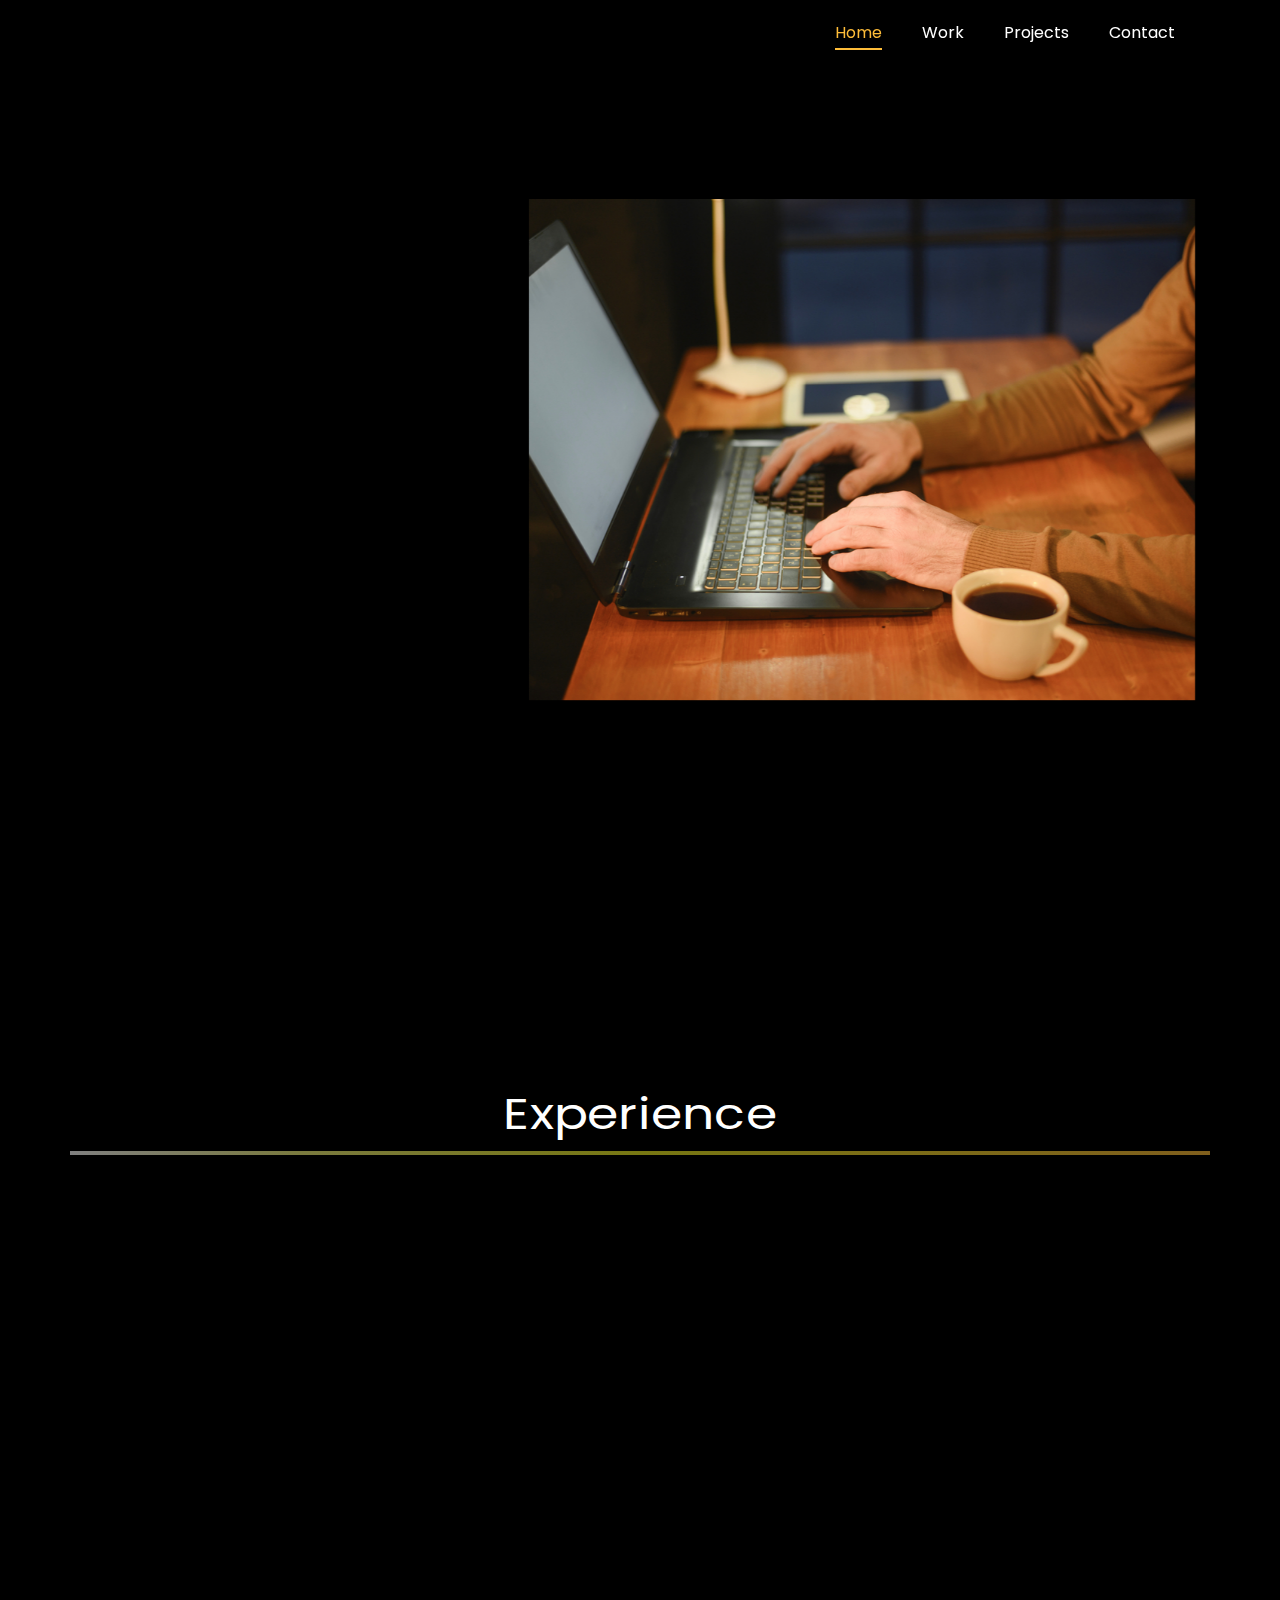
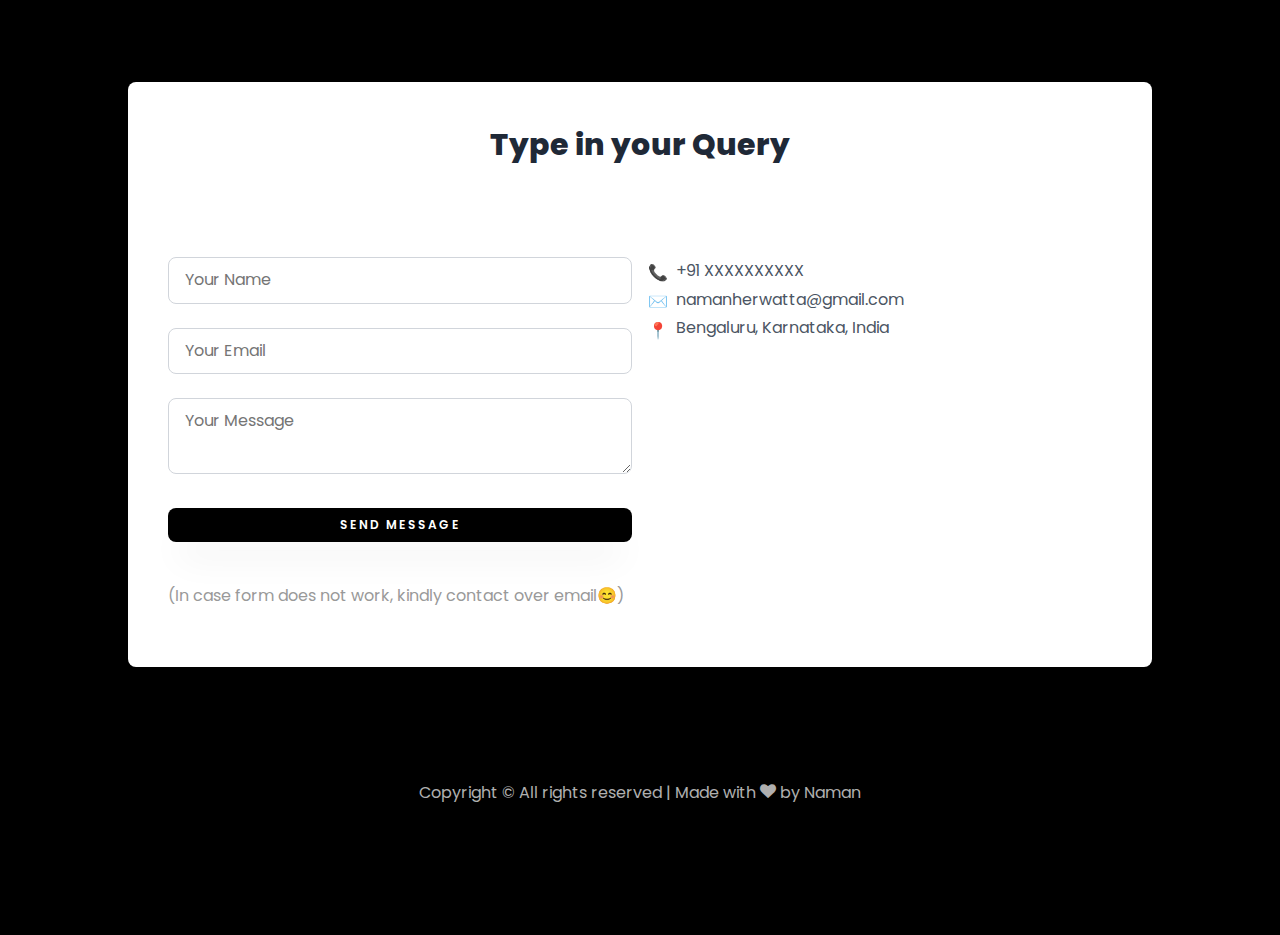
==== index.html @ b0bd1cf4 "Portfolio newer" ====
<!DOCTYPE html>
<html lang="en">
  <head>
    <title>Naman Herwatta Portfolio</title>
    <meta charset="utf-8">
    <meta name="viewport" content="width=device-width, initial-scale=1, shrink-to-fit=no">
    
    <link href="https://fonts.googleapis.com/css?family=Poppins:100,200,300,400,500,600,700,800,900" rel="stylesheet">

    <link rel="stylesheet" href="css/open-iconic-bootstrap.min.css">
    <link rel="stylesheet" href="css/animate.css">
    
    <link rel="stylesheet" href="css/owl.carousel.min.css">
    <link rel="stylesheet" href="css/owl.theme.default.min.css">
    <link rel="stylesheet" href="css/magnific-popup.css">

    <link rel="stylesheet" href="css/aos.css">

    <link rel="stylesheet" href="css/ionicons.min.css">
    
    <link rel="stylesheet" href="css/flaticon.css">
    <link rel="stylesheet" href="css/icomoon.css">
    <link rel="stylesheet" href="css/style.css">



<style>

.about-mf .box-shadow-full {
  padding-top: 4rem;
  padding-bottom: 4rem;
}

.about-mf .about-img {
  margin-bottom: 2rem;
}

.about-mf .about-img img {
  margin-left: 10px;
}


.skill-mf .progress {
  margin: .5rem 0 1.2rem 0;
  border-radius: 0;
  height: .7rem;
}

.skill-mf .progress .progress-bar {
  height: .7rem;
  background-color: #ffbd39;
}


#typing-animation {
  position: relative;
  font-size: 30px;
  font-weight: bold;
  color: rgb(255, 255, 255);
  overflow: hidden;
  white-space: nowrap;
  animation: typing 3s steps(20, end) infinite;
}

#typing-animation:before {
  content: "";
  top: 0;
  left: 0;
  width: 0;
  height: 100%;
  background-color: #ccc;
  animation: typing-cursor 0.5s ease-in-out infinite;
}

@keyframes typing {
  from {
    width: 0;
  }
  to {
    width: 100%;
  }
}

@keyframes typing-cursor {
  from {
    width: 5px;
  }
  to {
    width: 0;
  }
}


.zoom-effect {
  overflow: hidden;
  transition: transform 0.3s ease-out;
}

.zoom-effect:hover {
  transform: scale(1.1);
}


</style>


  </head>
  <body data-spy="scroll" data-target=".site-navbar-target" data-offset="300">
	  
	  
    <nav class="navbar navbar-expand-lg navbar-dark ftco_navbar ftco-navbar-light site-navbar-target" id="ftco-navbar">
	    <div class="container">
	      <button class="navbar-toggler js-fh5co-nav-toggle fh5co-nav-toggle" type="button" data-toggle="collapse" data-target="#ftco-nav" aria-controls="ftco-nav" aria-expanded="false" aria-label="Toggle navigation">
	        <span class="oi oi-menu"></span> Menu
	      </button>

	      <div class="collapse navbar-collapse" id="ftco-nav">
	        <ul class="navbar-nav nav ml-auto">
	          <li class="nav-item"><a href="#home-section" class="nav-link"><span>Home</span></a></li>
	          <li class="nav-item"><a href="#work-section" class="nav-link"><span>Work</span></a></li>
	          <li class="nav-item"><a href="#project-section" class="nav-link"><span>Projects</span></a></li>
	          <li class="nav-item"><a href="#contact-section" class="nav-link"><span>Contact</span></a></li>
	        </ul>
	      </div>
	    </div>
	  </nav>
	  <section id="home-section" class="hero">
		  <div class="home-slider  owl-carousel">
	       <div class="slider-item ">
	      	<div class="overlay"></div>
	         <div class="container">
	          <div class="row d-md-flex no-gutters slider-text align-items-end justify-content-end" data-scrollax-parent="true">
	          	<div class="one-third js-fullheight order-md-last img" style="background-image:url(images/bg_1.jpg);">
	          	 <div class="overlay"></div>
	          	</div>
		          <div class="one-forth d-flex  align-items-center ftco-animate" data-scrollax=" properties: { translateY: '70%' }">
		          	<div class="text">
		          		<span class="subheading">Hello!</span>
			            <h1 class="mb-4 mt-3">I am <span>Naman Herwatta</span></h1>			
						<br>
						<br>
			            <h2>A Full Stack Web Developer </h2>
		            </div>
		          </div>
	        	</div>
	        </div>
	      </div>
		</div>
    </section>
	
    <section class="ftco-section ftco-no-pb" id="work-section">
    	<div class="container">
    		<div class="row justify-content-center pb-5">
          <div class="col-md-10 heading-section text-center ftco-animate">
            <h2 class="mb-4">Resume</h2>
            <p>Full Stack Web Developer with 4 years of experience in front-end and back-end technologies. Experienced in creating responsive designs, optimizing the performance and delivering innovative solutions.</p>
          </div>
        </div>

		<div class="row">
			<h1 class="big-4">Experience</h1>
			<div class="underline"></div>
		</div>
		<br>
		
		<div class="row">
				<div class="col-md-6">
					<div class="resume-wrap ftco-animate">
						<span class="date">2023-Present</span>
						<h2>Software Engineer</h2>
						<span class="position">Accenture</span>
							<ul>
								<li>Designed and developed responsive front-end applications using React.js and Next.js, improving user engagement and reducing page load times by 25%.</li>
								<li>Built robust and scalable RESTful APIs with Node.js and Express, enhancing system performance and enabling seamless communication between front-end and back-end services.</li>
								<li>Implemented secure user authentication and authorization protocols using JWT and OAuth 2.0, safeguarding sensitive application data.</li>
                        
							</ul>
						</p>
					</div>

				</div>

				<div class="col-md-6">
					<div class="resume-wrap ftco-animate">
						<span class="date">2020-2022</span>
						<h2>Associate Software Engineer</h2>
						<span class="position">Accenture</span>
							<ul>
								<li>Played an active role in improving code quality by writing unit tests with Jest, which reduced bugs and improved overall code reliability.</li>
								<li>Collaborated with the team to build scalable RESTful APIs using Node.js and Express, enabling efficient communication between the client and server layers.</li>
								<li>Documented key processes and technical workflows, creating resources for faster onboarding of new team members.</li>
							</ul>
						</p>
					</div>

				</div>
			</div>

		<br>
		<br>

		<div class="row">
			<h1 class="big-4">Education</h1>
			<div class="underline"></div>
		</div>
		<br>
		
			<div >
    			<div >
    				<div class="resume-wrap ftco-animate" style="text-align: center;">
    					<span class="date">2016-2020</span>
    					<h2>Bachelor of Engineering</h2>
    					<span class="position">KLE Technological University</span>
    					<p class="mt-4">Grade: First class distinction.</p>
    				</div>
    			</div>
    		</div>
    	</div>
    </section>

   

    <section class="ftco-section" id="project-section">
      <div class="container">
        <div class="row justify-content-center mb-5 pb-5">
          <div class="col-md-7 heading-section text-center ftco-animate">
            <h2 class="mb-4">Projects</h2>
            <p>Below are the Projects build using MERN/PERN stack</p>
          </div>
        </div>
        <div class="row d-flex">
          <div class="col-md-6 d-flex ftco-animate">
          	<div class="blog-entry justify-content-end">
              <a href="https://gamers-spot.vercel.app/" class="block-20 zoom-effect" style="background-image: url('images/proj_1.webp');">
              </a>
              <div class="text mt-3 float-right d-block">

                <h3 class="heading"><a href="https://github.com/namancherwatta/GamersSpot">Gaming Platform Website</a></h3>
                <p>A web-based gaming platform, built using the MERN stack to host a collection of mini browser-based IO games along with Dashboard Feature for Developers</p>
              </div>
            </div>
          </div>
          <div class="col-md-6 d-flex ftco-animate">
          	<div class="blog-entry justify-content-end">
              <a href="https://github.com/rishabhnmishra/Python_Diwali_Sales_Analysis/blob/main/Diwali_Sales_Analysis.ipynb" class="block-20 zoom-effect" style="background-image: url('images/proj_2.jpg');">
              </a>
              <div class="text mt-3 float-right d-block">

                <h3 class="heading"><a href="https://github.com/rishabhnmishra/Python_Diwali_Sales_Analysis/blob/main/Diwali_Sales_Analysis.ipynb">Data Analysis using Python Project for Beginners</a></h3>
                <p>Performed exploratory data analysis on diwali sales data using Python to improve the customer experience.</p>
              </div>
            </div>
          </div>
        </div>
	<br>
	
	  </div>
    </section>

    <section class="ftco-section contact-section ftco-no-pb" id="contact-section">
      <div class="container">
      	<div class="row justify-content-center mb-5 pb-3">
          <div class="col-md-7 heading-section text-center ftco-animate">
            <h2 class="mb-4">Contact Me</h2>
          </div>
        </div>
        <div class="container" style="max-width: 1024px; width: 100%; background-color: #ffffff; padding: 2.5rem; border-radius: 0.5rem; box-shadow: 0 4px 6px rgba(0, 0, 0, 0.1);">
            <div class="text-center mb-4" style="text-align: center; margin-bottom: 1rem;">
                <h2 class="heading" style="font-size: 1.875rem; font-weight: 800; color: #1f2937;">Type in your Query </h2>
            </div>
            <div class="flex" style="display: flex; flex-wrap: wrap; gap: 1rem; justify-content: space-between;">
                <div class="half-width mb-4" style="flex: 1 1 48%; margin-bottom: 1rem;">
                    <h3 class="mb-4" style="margin-bottom: 1rem;">Send a message</h3>
                    <form id="contact-form" class="form">
                        <div class="form-group mb-4" style="margin-bottom: 1rem;">
                            <input type="text" id="username" name="username" placeholder="Your Name" style="width: 100%; padding: 0.5rem 1rem; border: 1px solid #d1d5db; border-radius: 0.5rem; outline: none;">
                        </div>
                        <div class="form-group mb-4" style="margin-bottom: 1rem;">
                            <input type="email" id="email" name="email" placeholder="Your Email" style="width: 100%; padding: 0.5rem 1rem; border: 1px solid #d1d5db; border-radius: 0.5rem; outline: none;">
                        </div>
                        <div class="form-group mb-4" style="margin-bottom: 1rem;">
                            <textarea id="message" name="message" placeholder="Your Message" style="width: 100%; padding: 0.5rem 1rem; border: 1px solid #d1d5db; border-radius: 0.5rem; outline: none;"></textarea>
                        </div>
                        <div>
                            <button type="submit" class="btn" style="display: inline-block; width: 100%; padding: 0.5rem 1rem; background-color: #000000; color: #ffffff; border: none; border-radius: 0.5rem; cursor: pointer; transition: background-color 0.3s;">Send Message</button>
                        </div>
                    </form>
                </div>
                <div class="half-width contact-info" style="flex: 1 1 48%; margin-bottom: 1rem;">
                    <h3 class="mb-4" style="margin-bottom: 1rem;">Contact Information</h3>
                    <ul style="list-style-type: none; padding: 0; margin: 0;">
                        <li style="display: flex; align-items: center; gap: 0.5rem; font-size: 1rem; color: #4b5563;">
                            <span class="icon-red" style="color: #ef4444;">📞</span> <span>+91 XXXXXXXXXX</span>
                        </li>
                        <li style="display: flex; align-items: center; gap: 0.5rem; font-size: 1rem; color: #4b5563;">
                            <span class="icon-pink" style="color: #ec4899;">✉️</span> <span>namanherwatta@gmail.com</span>
                        </li>
                        <li style="display: flex; align-items: center; gap: 0.5rem; font-size: 1rem; color: #4b5563;">
                            <span class="icon-green" style="color: #10b981;">📍</span> <span>Bengaluru, Karnataka, India</span>
                        </li>
                    </ul>
                </div>
                <p>(In case form does not work, kindly contact over email😊)</span>
                </p>
            </div>
        </div>
   </div>
 </section>


 
	
    <footer class="ftco-footer ftco-section">
		<div class="container">
		  <div class="row">
			<div class="col-md-12 text-center">
  
			  <p>
	Copyright &copy All rights reserved | Made with <i class="icon-heart color-danger" aria-hidden="true"></i> by <a href="https://colorlib.com" target="_blank">Naman </a>
			</div>
		  </div>
		</div>
	  </footer>


  <!-- loader -->
  <div id="ftco-loader" class="show fullscreen"><svg class="circular" width="48px" height="48px"><circle class="path-bg" cx="24" cy="24" r="22" fill="none" stroke-width="4" stroke="#eeeeee"/><circle class="path" cx="24" cy="24" r="22" fill="none" stroke-width="4" stroke-miterlimit="10" stroke="#F96D00"/></svg></div>


  <script src="js/jquery.min.js"></script>
  <script src="js/jquery-migrate-3.0.1.min.js"></script>
  <script src="js/popper.min.js"></script>
  <script src="js/bootstrap.min.js"></script>
  <script src="js/jquery.easing.1.3.js"></script>
  <script src="js/jquery.waypoints.min.js"></script>
  <script src="js/jquery.stellar.min.js"></script>
  <script src="js/owl.carousel.min.js"></script>
  <script src="js/jquery.magnific-popup.min.js"></script>
  <script src="js/aos.js"></script>
  <script src="js/jquery.animateNumber.min.js"></script>
  <script src="js/scrollax.min.js"></script>
  
  <script src="js/main.js"></script>
    
  </body>
</html>
---- css/flaticon.css ----
/*
  	Flaticon icon font: Flaticon
  	Creation date: 04/01/2019 13:45
  	*/


@font-face {
  font-family: "Flaticon";
  src: url("../fonts/flaticon/font/Flaticon.eot");
  src: url("../fonts/flaticon/font/Flaticon.eot?#iefix") format("embedded-opentype"),
       url("../fonts/flaticon/font/Flaticon.woff") format("woff"),
       url("../fonts/flaticon/font/Flaticon.ttf") format("truetype"),
       url("../fonts/flaticon/font/Flaticon.svg#Flaticon") format("svg");
  font-weight: normal;
  font-style: normal;
}

@media screen and (-webkit-min-device-pixel-ratio:0) {
  @font-face {
    font-family: "Flaticon";
    src: url("../fonts/flaticon/font/Flaticon.svg#Flaticon") format("svg");
  }
}

[class^="flaticon-"]:before, [class*=" flaticon-"]:before,
[class^="flaticon-"]:after, [class*=" flaticon-"]:after {   
  font-family: Flaticon;
  font-style: normal;
  font-weight: normal;
  font-variant: normal;
  text-transform: none;
  line-height: 1;

  /* Better Font Rendering =========== */
  -webkit-font-smoothing: antialiased;
  -moz-osx-font-smoothing: grayscale;
}

.flaticon-ideas:before { content: "\f100"; }
.flaticon-flasks:before { content: "\f101"; }
.flaticon-analysis:before { content: "\f102"; }
.flaticon-ux-design:before { content: "\f103"; }
.flaticon-web-design:before { content: "\f104"; }
.flaticon-idea:before { content: "\f105"; }
.flaticon-innovation:before { content: "\f106"; }
---- css/icomoon.css ----
@font-face {
  font-family: 'icomoon';
  src:  url('../fonts/icomoon/icomoon.eot?6tt51o');
  src:  url('../fonts/icomoon/icomoon.eot?6tt51o#iefix') format('embedded-opentype'),
    url('../fonts/icomoon/icomoon.ttf?6tt51o') format('truetype'),
    url('../fonts/icomoon/icomoon.woff?6tt51o') format('woff'),
    url('../fonts/icomoon/icomoon.svg?6tt51o#icomoon') format('svg');
  font-weight: normal;
  font-style: normal;
}

[class^="icon-"], [class*=" icon-"] {
  /* use !important to prevent issues with browser extensions that change fonts */
  font-family: 'icomoon' !important;
  speak: none;
  font-style: normal;
  font-weight: normal;
  font-variant: normal;
  text-transform: none;
  line-height: 1;

  /* Better Font Rendering =========== */
  -webkit-font-smoothing: antialiased;
  -moz-osx-font-smoothing: grayscale;
}

.icon-asterisk:before {
  content: "\f069";
}
.icon-plus:before {
  content: "\f067";
}
.icon-question:before {
  content: "\f128";
}
.icon-minus:before {
  content: "\f068";
}
.icon-glass:before {
  content: "\f000";
}
.icon-music:before {
  content: "\f001";
}
.icon-search:before {
  content: "\f002";
}
.icon-envelope-o:before {
  content: "\f003";
}
.icon-heart:before {
  content: "\f004";
}
.icon-star:before {
  content: "\f005";
}
.icon-star-o:before {
  content: "\f006";
}
.icon-user:before {
  content: "\f007";
}
.icon-film:before {
  content: "\f008";
}
.icon-th-large:before {
  content: "\f009";
}
.icon-th:before {
  content: "\f00a";
}
.icon-th-list:before {
  content: "\f00b";
}
.icon-check:before {
  content: "\f00c";
}
.icon-close:before {
  content: "\f00d";
}
.icon-remove:before {
  content: "\f00d";
}
.icon-times:before {
  content: "\f00d";
}
.icon-search-plus:before {
  content: "\f00e";
}
.icon-search-minus:before {
  content: "\f010";
}
.icon-power-off:before {
  content: "\f011";
}
.icon-signal:before {
  content: "\f012";
}
.icon-cog:before {
  content: "\f013";
}
.icon-gear:before {
  content: "\f013";
}
.icon-trash-o:before {
  content: "\f014";
}
.icon-home:before {
  content: "\f015";
}
.icon-file-o:before {
  content: "\f016";
}
.icon-clock-o:before {
  content: "\f017";
}
.icon-road:before {
  content: "\f018";
}
.icon-download:before {
  content: "\f019";
}
.icon-arrow-circle-o-down:before {
  content: "\f01a";
}
.icon-arrow-circle-o-up:before {
  content: "\f01b";
}
.icon-inbox:before {
  content: "\f01c";
}
.icon-play-circle-o:before {
  content: "\f01d";
}
.icon-repeat:before {
  content: "\f01e";
}
.icon-rotate-right:before {
  content: "\f01e";
}
.icon-refresh:before {
  content: "\f021";
}
.icon-list-alt:before {
  content: "\f022";
}
.icon-lock:before {
  content: "\f023";
}
.icon-flag:before {
  content: "\f024";
}
.icon-headphones:before {
  content: "\f025";
}
.icon-volume-off:before {
  content: "\f026";
}
.icon-volume-down:before {
  content: "\f027";
}
.icon-volume-up:before {
  content: "\f028";
}
.icon-qrcode:before {
  content: "\f029";
}
.icon-barcode:before {
  content: "\f02a";
}
.icon-tag:before {
  content: "\f02b";
}
.icon-tags:before {
  content: "\f02c";
}
.icon-book:before {
  content: "\f02d";
}
.icon-bookmark:before {
  content: "\f02e";
}
.icon-print:before {
  content: "\f02f";
}
.icon-camera:before {
  content: "\f030";
}
.icon-font:before {
  content: "\f031";
}
.icon-bold:before {
  content: "\f032";
}
.icon-italic:before {
  content: "\f033";
}
.icon-text-height:before {
  content: "\f034";
}
.icon-text-width:before {
  content: "\f035";
}
.icon-align-left:before {
  content: "\f036";
}
.icon-align-center:before {
  content: "\f037";
}
.icon-align-right:before {
  content: "\f038";
}
.icon-align-justify:before {
  content: "\f039";
}
.icon-list:before {
  content: "\f03a";
}
.icon-dedent:before {
  content: "\f03b";
}
.icon-outdent:before {
  content: "\f03b";
}
.icon-indent:before {
  content: "\f03c";
}
.icon-video-camera:before {
  content: "\f03d";
}
.icon-image:before {
  content: "\f03e";
}
.icon-photo:before {
  content: "\f03e";
}
.icon-picture-o:before {
  content: "\f03e";
}
.icon-pencil:before {
  content: "\f040";
}
.icon-map-marker:before {
  content: "\f041";
}
.icon-adjust:before {
  content: "\f042";
}
.icon-tint:before {
  content: "\f043";
}
.icon-edit:before {
  content: "\f044";
}
.icon-pencil-square-o:before {
  content: "\f044";
}
.icon-share-square-o:before {
  content: "\f045";
}
.icon-check-square-o:before {
  content: "\f046";
}
.icon-arrows:before {
  content: "\f047";
}
.icon-step-backward:before {
  content: "\f048";
}
.icon-fast-backward:before {
  content: "\f049";
}
.icon-backward:before {
  content: "\f04a";
}
.icon-play:before {
  content: "\f04b";
}
.icon-pause:before {
  content: "\f04c";
}
.icon-stop:before {
  content: "\f04d";
}
.icon-forward:before {
  content: "\f04e";
}
.icon-fast-forward:before {
  content: "\f050";
}
.icon-step-forward:before {
  content: "\f051";
}
.icon-eject:before {
  content: "\f052";
}
.icon-chevron-left:before {
  content: "\f053";
}
.icon-chevron-right:before {
  content: "\f054";
}
.icon-plus-circle:before {
  content: "\f055";
}
.icon-minus-circle:before {
  content: "\f056";
}
.icon-times-circle:before {
  content: "\f057";
}
.icon-check-circle:before {
  content: "\f058";
}
.icon-question-circle:before {
  content: "\f059";
}
.icon-info-circle:before {
  content: "\f05a";
}
.icon-crosshairs:before {
  content: "\f05b";
}
.icon-times-circle-o:before {
  content: "\f05c";
}
.icon-check-circle-o:before {
  content: "\f05d";
}
.icon-ban:before {
  content: "\f05e";
}
.icon-arrow-left:before {
  content: "\f060";
}
.icon-arrow-right:before {
  content: "\f061";
}
.icon-arrow-up:before {
  content: "\f062";
}
.icon-arrow-down:before {
  content: "\f063";
}
.icon-mail-forward:before {
  content: "\f064";
}
.icon-share:before {
  content: "\f064";
}
.icon-expand:before {
  content: "\f065";
}
.icon-compress:before {
  content: "\f066";
}
.icon-exclamation-circle:before {
  content: "\f06a";
}
.icon-gift:before {
  content: "\f06b";
}
.icon-leaf:before {
  content: "\f06c";
}
.icon-fire:before {
  content: "\f06d";
}
.icon-eye:before {
  content: "\f06e";
}
.icon-eye-slash:before {
  content: "\f070";
}
.icon-exclamation-triangle:before {
  content: "\f071";
}
.icon-warning:before {
  content: "\f071";
}
.icon-plane:before {
  content: "\f072";
}
.icon-calendar:before {
  content: "\f073";
}
.icon-random:before {
  content: "\f074";
}
.icon-comment:before {
  content: "\f075";
}
.icon-magnet:before {
  content: "\f076";
}
.icon-chevron-up:before {
  content: "\f077";
}
.icon-chevron-down:before {
  content: "\f078";
}
.icon-retweet:before {
  content: "\f079";
}
.icon-shopping-cart:before {
  content: "\f07a";
}
.icon-folder:before {
  content: "\f07b";
}
.icon-folder-open:before {
  content: "\f07c";
}
.icon-arrows-v:before {
  content: "\f07d";
}
.icon-arrows-h:before {
  content: "\f07e";
}
.icon-bar-chart:before {
  content: "\f080";
}
.icon-bar-chart-o:before {
  content: "\f080";
}
.icon-twitter-square:before {
  content: "\f081";
}
.icon-facebook-square:before {
  content: "\f082";
}
.icon-camera-retro:before {
  content: "\f083";
}
.icon-key:before {
  content: "\f084";
}
.icon-cogs:before {
  content: "\f085";
}
.icon-gears:before {
  content: "\f085";
}
.icon-comments:before {
  content: "\f086";
}
.icon-thumbs-o-up:before {
  content: "\f087";
}
.icon-thumbs-o-down:before {
  content: "\f088";
}
.icon-star-half:before {
  content: "\f089";
}
.icon-heart-o:before {
  content: "\f08a";
}
.icon-sign-out:before {
  content: "\f08b";
}
.icon-linkedin-square:before {
  content: "\f08c";
}
.icon-thumb-tack:before {
  content: "\f08d";
}
.icon-external-link:before {
  content: "\f08e";
}
.icon-sign-in:before {
  content: "\f090";
}
.icon-trophy:before {
  content: "\f091";
}
.icon-github-square:before {
  content: "\f092";
}
.icon-upload:before {
  content: "\f093";
}
.icon-lemon-o:before {
  content: "\f094";
}
.icon-phone:before {
  content: "\f095";
}
.icon-square-o:before {
  content: "\f096";
}
.icon-bookmark-o:before {
  content: "\f097";
}
.icon-phone-square:before {
  content: "\f098";
}
.icon-twitter:before {
  content: "\f099";
}
.icon-facebook:before {
  content: "\f09a";
}
.icon-facebook-f:before {
  content: "\f09a";
}
.icon-github:before {
  content: "\f09b";
}
.icon-unlock:before {
  content: "\f09c";
}
.icon-credit-card:before {
  content: "\f09d";
}
.icon-feed:before {
  content: "\f09e";
}
.icon-rss:before {
  content: "\f09e";
}
.icon-hdd-o:before {
  content: "\f0a0";
}
.icon-bullhorn:before {
  content: "\f0a1";
}
.icon-bell-o:before {
  content: "\f0a2";
}
.icon-certificate:before {
  content: "\f0a3";
}
.icon-hand-o-right:before {
  content: "\f0a4";
}
.icon-hand-o-left:before {
  content: "\f0a5";
}
.icon-hand-o-up:before {
  content: "\f0a6";
}
.icon-hand-o-down:before {
  content: "\f0a7";
}
.icon-arrow-circle-left:before {
  content: "\f0a8";
}
.icon-arrow-circle-right:before {
  content: "\f0a9";
}
.icon-arrow-circle-up:before {
  content: "\f0aa";
}
.icon-arrow-circle-down:before {
  content: "\f0ab";
}
.icon-globe:before {
  content: "\f0ac";
}
.icon-wrench:before {
  content: "\f0ad";
}
.icon-tasks:before {
  content: "\f0ae";
}
.icon-filter:before {
  content: "\f0b0";
}
.icon-briefcase:before {
  content: "\f0b1";
}
.icon-arrows-alt:before {
  content: "\f0b2";
}
.icon-group:before {
  content: "\f0c0";
}
.icon-users:before {
  content: "\f0c0";
}
.icon-chain:before {
  content: "\f0c1";
}
.icon-link:before {
  content: "\f0c1";
}
.icon-cloud:before {
  content: "\f0c2";
}
.icon-flask:before {
  content: "\f0c3";
}
.icon-cut:before {
  content: "\f0c4";
}
.icon-scissors:before {
  content: "\f0c4";
}
.icon-copy:before {
  content: "\f0c5";
}
.icon-files-o:before {
  content: "\f0c5";
}
.icon-paperclip:before {
  content: "\f0c6";
}
.icon-floppy-o:before {
  content: "\f0c7";
}
.icon-save:before {
  content: "\f0c7";
}
.icon-square:before {
  content: "\f0c8";
}
.icon-bars:before {
  content: "\f0c9";
}
.icon-navicon:before {
  content: "\f0c9";
}
.icon-reorder:before {
  content: "\f0c9";
}
.icon-list-ul:before {
  content: "\f0ca";
}
.icon-list-ol:before {
  content: "\f0cb";
}
.icon-strikethrough:before {
  content: "\f0cc";
}
.icon-underline:before {
  content: "\f0cd";
}
.icon-table:before {
  content: "\f0ce";
}
.icon-magic:before {
  content: "\f0d0";
}
.icon-truck:before {
  content: "\f0d1";
}
.icon-pinterest:before {
  content: "\f0d2";
}
.icon-pinterest-square:before {
  content: "\f0d3";
}
.icon-google-plus-square:before {
  content: "\f0d4";
}
.icon-google-plus:before {
  content: "\f0d5";
}
.icon-money:before {
  content: "\f0d6";
}
.icon-caret-down:before {
  content: "\f0d7";
}
.icon-caret-up:before {
  content: "\f0d8";
}
.icon-caret-left:before {
  content: "\f0d9";
}
.icon-caret-right:before {
  content: "\f0da";
}
.icon-columns:before {
  content: "\f0db";
}
.icon-sort:before {
  content: "\f0dc";
}
.icon-unsorted:before {
  content: "\f0dc";
}
.icon-sort-desc:before {
  content: "\f0dd";
}
.icon-sort-down:before {
  content: "\f0dd";
}
.icon-sort-asc:before {
  content: "\f0de";
}
.icon-sort-up:before {
  content: "\f0de";
}
.icon-envelope:before {
  content: "\f0e0";
}
.icon-linkedin:before {
  content: "\f0e1";
}
.icon-rotate-left:before {
  content: "\f0e2";
}
.icon-undo:before {
  content: "\f0e2";
}
.icon-gavel:before {
  content: "\f0e3";
}
.icon-legal:before {
  content: "\f0e3";
}
.icon-dashboard:before {
  content: "\f0e4";
}
.icon-tachometer:before {
  content: "\f0e4";
}
.icon-comment-o:before {
  content: "\f0e5";
}
.icon-comments-o:before {
  content: "\f0e6";
}
.icon-bolt:before {
  content: "\f0e7";
}
.icon-flash:before {
  content: "\f0e7";
}
.icon-sitemap:before {
  content: "\f0e8";
}
.icon-umbrella:before {
  content: "\f0e9";
}
.icon-clipboard:before {
  content: "\f0ea";
}
.icon-paste:before {
  content: "\f0ea";
}
.icon-lightbulb-o:before {
  content: "\f0eb";
}
.icon-exchange:before {
  content: "\f0ec";
}
.icon-cloud-download:before {
  content: "\f0ed";
}
.icon-cloud-upload:before {
  content: "\f0ee";
}
.icon-user-md:before {
  content: "\f0f0";
}
.icon-stethoscope:before {
  content: "\f0f1";
}
.icon-suitcase:before {
  content: "\f0f2";
}
.icon-bell:before {
  content: "\f0f3";
}
.icon-coffee:before {
  content: "\f0f4";
}
.icon-cutlery:before {
  content: "\f0f5";
}
.icon-file-text-o:before {
  content: "\f0f6";
}
.icon-building-o:before {
  content: "\f0f7";
}
.icon-hospital-o:before {
  content: "\f0f8";
}
.icon-ambulance:before {
  content: "\f0f9";
}
.icon-medkit:before {
  content: "\f0fa";
}
.icon-fighter-jet:before {
  content: "\f0fb";
}
.icon-beer:before {
  content: "\f0fc";
}
.icon-h-square:before {
  content: "\f0fd";
}
.icon-plus-square:before {
  content: "\f0fe";
}
.icon-angle-double-left:before {
  content: "\f100";
}
.icon-angle-double-right:before {
  content: "\f101";
}
.icon-angle-double-up:before {
  content: "\f102";
}
.icon-angle-double-down:before {
  content: "\f103";
}
.icon-angle-left:before {
  content: "\f104";
}
.icon-angle-right:before {
  content: "\f105";
}
.icon-angle-up:before {
  content: "\f106";
}
.icon-angle-down:before {
  content: "\f107";
}
.icon-desktop:before {
  content: "\f108";
}
.icon-laptop:before {
  content: "\f109";
}
.icon-tablet:before {
  content: "\f10a";
}
.icon-mobile:before {
  content: "\f10b";
}
.icon-mobile-phone:before {
  content: "\f10b";
}
.icon-circle-o:before {
  content: "\f10c";
}
.icon-quote-left:before {
  content: "\f10d";
}
.icon-quote-right:before {
  content: "\f10e";
}
.icon-spinner:before {
  content: "\f110";
}
.icon-circle:before {
  content: "\f111";
}
.icon-mail-reply:before {
  content: "\f112";
}
.icon-reply:before {
  content: "\f112";
}
.icon-github-alt:before {
  content: "\f113";
}
.icon-folder-o:before {
  content: "\f114";
}
.icon-folder-open-o:before {
  content: "\f115";
}
.icon-smile-o:before {
  content: "\f118";
}
.icon-frown-o:before {
  content: "\f119";
}
.icon-meh-o:before {
  content: "\f11a";
}
.icon-gamepad:before {
  content: "\f11b";
}
.icon-keyboard-o:before {
  content: "\f11c";
}
.icon-flag-o:before {
  content: "\f11d";
}
.icon-flag-checkered:before {
  content: "\f11e";
}
.icon-terminal:before {
  content: "\f120";
}
.icon-code:before {
  content: "\f121";
}
.icon-mail-reply-all:before {
  content: "\f122";
}
.icon-reply-all:before {
  content: "\f122";
}
.icon-star-half-empty:before {
  content: "\f123";
}
.icon-star-half-full:before {
  content: "\f123";
}
.icon-star-half-o:before {
  content: "\f123";
}
.icon-location-arrow:before {
  content: "\f124";
}
.icon-crop:before {
  content: "\f125";
}
.icon-code-fork:before {
  content: "\f126";
}
.icon-chain-broken:before {
  content: "\f127";
}
.icon-unlink:before {
  content: "\f127";
}
.icon-info:before {
  content: "\f129";
}
.icon-exclamation:before {
  content: "\f12a";
}
.icon-superscript:before {
  content: "\f12b";
}
.icon-subscript:before {
  content: "\f12c";
}
.icon-eraser:before {
  content: "\f12d";
}
.icon-puzzle-piece:before {
  content: "\f12e";
}
.icon-microphone:before {
  content: "\f130";
}
.icon-microphone-slash:before {
  content: "\f131";
}
.icon-shield:before {
  content: "\f132";
}
.icon-calendar-o:before {
  content: "\f133";
}
.icon-fire-extinguisher:before {
  content: "\f134";
}
.icon-rocket:before {
  content: "\f135";
}
.icon-maxcdn:before {
  content: "\f136";
}
.icon-chevron-circle-left:before {
  content: "\f137";
}
.icon-chevron-circle-right:before {
  content: "\f138";
}
.icon-chevron-circle-up:before {
  content: "\f139";
}
.icon-chevron-circle-down:before {
  content: "\f13a";
}
.icon-html5:before {
  content: "\f13b";
}
.icon-css3:before {
  content: "\f13c";
}
.icon-anchor:before {
  content: "\f13d";
}
.icon-unlock-alt:before {
  content: "\f13e";
}
.icon-bullseye:before {
  content: "\f140";
}
.icon-ellipsis-h:before {
  content: "\f141";
}
.icon-ellipsis-v:before {
  content: "\f142";
}
.icon-rss-square:before {
  content: "\f143";
}
.icon-play-circle:before {
  content: "\f144";
}
.icon-ticket:before {
  content: "\f145";
}
.icon-minus-square:before {
  content: "\f146";
}
.icon-minus-square-o:before {
  content: "\f147";
}
.icon-level-up:before {
  content: "\f148";
}
.icon-level-down:before {
  content: "\f149";
}
.icon-check-square:before {
  content: "\f14a";
}
.icon-pencil-square:before {
  content: "\f14b";
}
.icon-external-link-square:before {
  content: "\f14c";
}
.icon-share-square:before {
  content: "\f14d";
}
.icon-compass:before {
  content: "\f14e";
}
.icon-caret-square-o-down:before {
  content: "\f150";
}
.icon-toggle-down:before {
  content: "\f150";
}
.icon-caret-square-o-up:before {
  content: "\f151";
}
.icon-toggle-up:before {
  content: "\f151";
}
.icon-caret-square-o-right:before {
  content: "\f152";
}
.icon-toggle-right:before {
  content: "\f152";
}
.icon-eur:before {
  content: "\f153";
}
.icon-euro:before {
  content: "\f153";
}
.icon-gbp:before {
  content: "\f154";
}
.icon-dollar:before {
  content: "\f155";
}
.icon-usd:before {
  content: "\f155";
}
.icon-inr:before {
  content: "\f156";
}
.icon-rupee:before {
  content: "\f156";
}
.icon-cny:before {
  content: "\f157";
}
.icon-jpy:before {
  content: "\f157";
}
.icon-rmb:before {
  content: "\f157";
}
.icon-yen:before {
  content: "\f157";
}
.icon-rouble:before {
  content: "\f158";
}
.icon-rub:before {
  content: "\f158";
}
.icon-ruble:before {
  content: "\f158";
}
.icon-krw:before {
  content: "\f159";
}
.icon-won:before {
  content: "\f159";
}
.icon-bitcoin:before {
  content: "\f15a";
}
.icon-btc:before {
  content: "\f15a";
}
.icon-file:before {
  content: "\f15b";
}
.icon-file-text:before {
  content: "\f15c";
}
.icon-sort-alpha-asc:before {
  content: "\f15d";
}
.icon-sort-alpha-desc:before {
  content: "\f15e";
}
.icon-sort-amount-asc:before {
  content: "\f160";
}
.icon-sort-amount-desc:before {
  content: "\f161";
}
.icon-sort-numeric-asc:before {
  content: "\f162";
}
.icon-sort-numeric-desc:before {
  content: "\f163";
}
.icon-thumbs-up:before {
  content: "\f164";
}
.icon-thumbs-down:before {
  content: "\f165";
}
.icon-youtube-square:before {
  content: "\f166";
}
.icon-youtube:before {
  content: "\f167";
}
.icon-xing:before {
  content: "\f168";
}
.icon-xing-square:before {
  content: "\f169";
}
.icon-youtube-play:before {
  content: "\f16a";
}
.icon-dropbox:before {
  content: "\f16b";
}
.icon-stack-overflow:before {
  content: "\f16c";
}
.icon-instagram:before {
  content: "\f16d";
}
.icon-flickr:before {
  content: "\f16e";
}
.icon-adn:before {
  content: "\f170";
}
.icon-bitbucket:before {
  content: "\f171";
}
.icon-bitbucket-square:before {
  content: "\f172";
}
.icon-tumblr:before {
  content: "\f173";
}
.icon-tumblr-square:before {
  content: "\f174";
}
.icon-long-arrow-down:before {
  content: "\f175";
}
.icon-long-arrow-up:before {
  content: "\f176";
}
.icon-long-arrow-left:before {
  content: "\f177";
}
.icon-long-arrow-right:before {
  content: "\f178";
}
.icon-apple:before {
  content: "\f179";
}
.icon-windows:before {
  content: "\f17a";
}
.icon-android:before {
  content: "\f17b";
}
.icon-linux:before {
  content: "\f17c";
}
.icon-dribbble:before {
  content: "\f17d";
}
.icon-skype:before {
  content: "\f17e";
}
.icon-foursquare:before {
  content: "\f180";
}
.icon-trello:before {
  content: "\f181";
}
.icon-female:before {
  content: "\f182";
}
.icon-male:before {
  content: "\f183";
}
.icon-gittip:before {
  content: "\f184";
}
.icon-gratipay:before {
  content: "\f184";
}
.icon-sun-o:before {
  content: "\f185";
}
.icon-moon-o:before {
  content: "\f186";
}
.icon-archive:before {
  content: "\f187";
}
.icon-bug:before {
  content: "\f188";
}
.icon-vk:before {
  content: "\f189";
}
.icon-weibo:before {
  content: "\f18a";
}
.icon-renren:before {
  content: "\f18b";
}
.icon-pagelines:before {
  content: "\f18c";
}
.icon-stack-exchange:before {
  content: "\f18d";
}
.icon-arrow-circle-o-right:before {
  content: "\f18e";
}
.icon-arrow-circle-o-left:before {
  content: "\f190";
}
.icon-caret-square-o-left:before {
  content: "\f191";
}
.icon-toggle-left:before {
  content: "\f191";
}
.icon-dot-circle-o:before {
  content: "\f192";
}
.icon-wheelchair:before {
  content: "\f193";
}
.icon-vimeo-square:before {
  content: "\f194";
}
.icon-try:before {
  content: "\f195";
}
.icon-turkish-lira:before {
  content: "\f195";
}
.icon-plus-square-o:before {
  content: "\f196";
}
.icon-space-shuttle:before {
  content: "\f197";
}
.icon-slack:before {
  content: "\f198";
}
.icon-envelope-square:before {
  content: "\f199";
}
.icon-wordpress:before {
  content: "\f19a";
}
.icon-openid:before {
  content: "\f19b";
}
.icon-bank:before {
  content: "\f19c";
}
.icon-institution:before {
  content: "\f19c";
}
.icon-university:before {
  content: "\f19c";
}
.icon-graduation-cap:before {
  content: "\f19d";
}
.icon-mortar-board:before {
  content: "\f19d";
}
.icon-yahoo:before {
  content: "\f19e";
}
.icon-google:before {
  content: "\f1a0";
}
.icon-reddit:before {
  content: "\f1a1";
}
.icon-reddit-square:before {
  content: "\f1a2";
}
.icon-stumbleupon-circle:before {
  content: "\f1a3";
}
.icon-stumbleupon:before {
  content: "\f1a4";
}
.icon-delicious:before {
  content: "\f1a5";
}
.icon-digg:before {
  content: "\f1a6";
}
.icon-pied-piper-pp:before {
  content: "\f1a7";
}
.icon-pied-piper-alt:before {
  content: "\f1a8";
}
.icon-drupal:before {
  content: "\f1a9";
}
.icon-joomla:before {
  content: "\f1aa";
}
.icon-language:before {
  content: "\f1ab";
}
.icon-fax:before {
  content: "\f1ac";
}
.icon-building:before {
  content: "\f1ad";
}
.icon-child:before {
  content: "\f1ae";
}
.icon-paw:before {
  content: "\f1b0";
}
.icon-spoon:before {
  content: "\f1b1";
}
.icon-cube:before {
  content: "\f1b2";
}
.icon-cubes:before {
  content: "\f1b3";
}
.icon-behance:before {
  content: "\f1b4";
}
.icon-behance-square:before {
  content: "\f1b5";
}
.icon-steam:before {
  content: "\f1b6";
}
.icon-steam-square:before {
  content: "\f1b7";
}
.icon-recycle:before {
  content: "\f1b8";
}
.icon-automobile:before {
  content: "\f1b9";
}
.icon-car:before {
  content: "\f1b9";
}
.icon-cab:before {
  content: "\f1ba";
}
.icon-taxi:before {
  content: "\f1ba";
}
.icon-tree:before {
  content: "\f1bb";
}
.icon-spotify:before {
  content: "\f1bc";
}
.icon-deviantart:before {
  content: "\f1bd";
}
.icon-soundcloud:before {
  content: "\f1be";
}
.icon-database:before {
  content: "\f1c0";
}
.icon-file-pdf-o:before {
  content: "\f1c1";
}
.icon-file-word-o:before {
  content: "\f1c2";
}
.icon-file-excel-o:before {
  content: "\f1c3";
}
.icon-file-powerpoint-o:before {
  content: "\f1c4";
}
.icon-file-image-o:before {
  content: "\f1c5";
}
.icon-file-photo-o:before {
  content: "\f1c5";
}
.icon-file-picture-o:before {
  content: "\f1c5";
}
.icon-file-archive-o:before {
  content: "\f1c6";
}
.icon-file-zip-o:before {
  content: "\f1c6";
}
.icon-file-audio-o:before {
  content: "\f1c7";
}
.icon-file-sound-o:before {
  content: "\f1c7";
}
.icon-file-movie-o:before {
  content: "\f1c8";
}
.icon-file-video-o:before {
  content: "\f1c8";
}
.icon-file-code-o:before {
  content: "\f1c9";
}
.icon-vine:before {
  content: "\f1ca";
}
.icon-codepen:before {
  content: "\f1cb";
}
.icon-jsfiddle:before {
  content: "\f1cc";
}
.icon-life-bouy:before {
  content: "\f1cd";
}
.icon-life-buoy:before {
  content: "\f1cd";
}
.icon-life-ring:before {
  content: "\f1cd";
}
.icon-life-saver:before {
  content: "\f1cd";
}
.icon-support:before {
  content: "\f1cd";
}
.icon-circle-o-notch:before {
  content: "\f1ce";
}
.icon-ra:before {
  content: "\f1d0";
}
.icon-rebel:before {
  content: "\f1d0";
}
.icon-resistance:before {
  content: "\f1d0";
}
.icon-empire:before {
  content: "\f1d1";
}
.icon-ge:before {
  content: "\f1d1";
}
.icon-git-square:before {
  content: "\f1d2";
}
.icon-git:before {
  content: "\f1d3";
}
.icon-hacker-news:before {
  content: "\f1d4";
}
.icon-y-combinator-square:before {
  content: "\f1d4";
}
.icon-yc-square:before {
  content: "\f1d4";
}
.icon-tencent-weibo:before {
  content: "\f1d5";
}
.icon-qq:before {
  content: "\f1d6";
}
.icon-wechat:before {
  content: "\f1d7";
}
.icon-weixin:before {
  content: "\f1d7";
}
.icon-paper-plane:before {
  content: "\f1d8";
}
.icon-send:before {
  content: "\f1d8";
}
.icon-paper-plane-o:before {
  content: "\f1d9";
}
.icon-send-o:before {
  content: "\f1d9";
}
.icon-history:before {
  content: "\f1da";
}
.icon-circle-thin:before {
  content: "\f1db";
}
.icon-header:before {
  content: "\f1dc";
}
.icon-paragraph:before {
  content: "\f1dd";
}
.icon-sliders:before {
  content: "\f1de";
}
.icon-share-alt:before {
  content: "\f1e0";
}
.icon-share-alt-square:before {
  content: "\f1e1";
}
.icon-bomb:before {
  content: "\f1e2";
}
.icon-futbol-o:before {
  content: "\f1e3";
}
.icon-soccer-ball-o:before {
  content: "\f1e3";
}
.icon-tty:before {
  content: "\f1e4";
}
.icon-binoculars:before {
  content: "\f1e5";
}
.icon-plug:before {
  content: "\f1e6";
}
.icon-slideshare:before {
  content: "\f1e7";
}
.icon-twitch:before {
  content: "\f1e8";
}
.icon-yelp:before {
  content: "\f1e9";
}
.icon-newspaper-o:before {
  content: "\f1ea";
}
.icon-wifi:before {
  content: "\f1eb";
}
.icon-calculator:before {
  content: "\f1ec";
}
.icon-paypal:before {
  content: "\f1ed";
}
.icon-google-wallet:before {
  content: "\f1ee";
}
.icon-cc-visa:before {
  content: "\f1f0";
}
.icon-cc-mastercard:before {
  content: "\f1f1";
}
.icon-cc-discover:before {
  content: "\f1f2";
}
.icon-cc-amex:before {
  content: "\f1f3";
}
.icon-cc-paypal:before {
  content: "\f1f4";
}
.icon-cc-stripe:before {
  content: "\f1f5";
}
.icon-bell-slash:before {
  content: "\f1f6";
}
.icon-bell-slash-o:before {
  content: "\f1f7";
}
.icon-trash:before {
  content: "\f1f8";
}
.icon-copyright:before {
  content: "\f1f9";
}
.icon-at:before {
  content: "\f1fa";
}
.icon-eyedropper:before {
  content: "\f1fb";
}
.icon-paint-brush:before {
  content: "\f1fc";
}
.icon-birthday-cake:before {
  content: "\f1fd";
}
.icon-area-chart:before {
  content: "\f1fe";
}
.icon-pie-chart:before {
  content: "\f200";
}
.icon-line-chart:before {
  content: "\f201";
}
.icon-lastfm:before {
  content: "\f202";
}
.icon-lastfm-square:before {
  content: "\f203";
}
.icon-toggle-off:before {
  content: "\f204";
}
.icon-toggle-on:before {
  content: "\f205";
}
.icon-bicycle:before {
  content: "\f206";
}
.icon-bus:before {
  content: "\f207";
}
.icon-ioxhost:before {
  content: "\f208";
}
.icon-angellist:before {
  content: "\f209";
}
.icon-cc:before {
  content: "\f20a";
}
.icon-ils:before {
  content: "\f20b";
}
.icon-shekel:before {
  content: "\f20b";
}
.icon-sheqel:before {
  content: "\f20b";
}
.icon-meanpath:before {
  content: "\f20c";
}
.icon-buysellads:before {
  content: "\f20d";
}
.icon-connectdevelop:before {
  content: "\f20e";
}
.icon-dashcube:before {
  content: "\f210";
}
.icon-forumbee:before {
  content: "\f211";
}
.icon-leanpub:before {
  content: "\f212";
}
.icon-sellsy:before {
  content: "\f213";
}
.icon-shirtsinbulk:before {
  content: "\f214";
}
.icon-simplybuilt:before {
  content: "\f215";
}
.icon-skyatlas:before {
  content: "\f216";
}
.icon-cart-plus:before {
  content: "\f217";
}
.icon-cart-arrow-down:before {
  content: "\f218";
}
.icon-diamond:before {
  content: "\f219";
}
.icon-ship:before {
  content: "\f21a";
}
.icon-user-secret:before {
  content: "\f21b";
}
.icon-motorcycle:before {
  content: "\f21c";
}
.icon-street-view:before {
  content: "\f21d";
}
.icon-heartbeat:before {
  content: "\f21e";
}
.icon-venus:before {
  content: "\f221";
}
.icon-mars:before {
  content: "\f222";
}
.icon-mercury:before {
  content: "\f223";
}
.icon-intersex:before {
  content: "\f224";
}
.icon-transgender:before {
  content: "\f224";
}
.icon-transgender-alt:before {
  content: "\f225";
}
.icon-venus-double:before {
  content: "\f226";
}
.icon-mars-double:before {
  content: "\f227";
}
.icon-venus-mars:before {
  content: "\f228";
}
.icon-mars-stroke:before {
  content: "\f229";
}
.icon-mars-stroke-v:before {
  content: "\f22a";
}
.icon-mars-stroke-h:before {
  content: "\f22b";
}
.icon-neuter:before {
  content: "\f22c";
}
.icon-genderless:before {
  content: "\f22d";
}
.icon-facebook-official:before {
  content: "\f230";
}
.icon-pinterest-p:before {
  content: "\f231";
}
.icon-whatsapp:before {
  content: "\f232";
}
.icon-server:before {
  content: "\f233";
}
.icon-user-plus:before {
  content: "\f234";
}
.icon-user-times:before {
  content: "\f235";
}
.icon-bed:before {
  content: "\f236";
}
.icon-hotel:before {
  content: "\f236";
}
.icon-viacoin:before {
  content: "\f237";
}
.icon-train:before {
  content: "\f238";
}
.icon-subway:before {
  content: "\f239";
}
.icon-medium:before {
  content: "\f23a";
}
.icon-y-combinator:before {
  content: "\f23b";
}
.icon-yc:before {
  content: "\f23b";
}
.icon-optin-monster:before {
  content: "\f23c";
}
.icon-opencart:before {
  content: "\f23d";
}
.icon-expeditedssl:before {
  content: "\f23e";
}
.icon-battery:before {
  content: "\f240";
}
.icon-battery-4:before {
  content: "\f240";
}
.icon-battery-full:before {
  content: "\f240";
}
.icon-battery-3:before {
  content: "\f241";
}
.icon-battery-three-quarters:before {
  content: "\f241";
}
.icon-battery-2:before {
  content: "\f242";
}
.icon-battery-half:before {
  content: "\f242";
}
.icon-battery-1:before {
  content: "\f243";
}
.icon-battery-quarter:before {
  content: "\f243";
}
.icon-battery-0:before {
  content: "\f244";
}
.icon-battery-empty:before {
  content: "\f244";
}
.icon-mouse-pointer:before {
  content: "\f245";
}
.icon-i-cursor:before {
  content: "\f246";
}
.icon-object-group:before {
  content: "\f247";
}
.icon-object-ungroup:before {
  content: "\f248";
}
.icon-sticky-note:before {
  content: "\f249";
}
.icon-sticky-note-o:before {
  content: "\f24a";
}
.icon-cc-jcb:before {
  content: "\f24b";
}
.icon-cc-diners-club:before {
  content: "\f24c";
}
.icon-clone:before {
  content: "\f24d";
}
.icon-balance-scale:before {
  content: "\f24e";
}
.icon-hourglass-o:before {
  content: "\f250";
}
.icon-hourglass-1:before {
  content: "\f251";
}
.icon-hourglass-start:before {
  content: "\f251";
}
.icon-hourglass-2:before {
  content: "\f252";
}
.icon-hourglass-half:before {
  content: "\f252";
}
.icon-hourglass-3:before {
  content: "\f253";
}
.icon-hourglass-end:before {
  content: "\f253";
}
.icon-hourglass:before {
  content: "\f254";
}
.icon-hand-grab-o:before {
  content: "\f255";
}
.icon-hand-rock-o:before {
  content: "\f255";
}
.icon-hand-paper-o:before {
  content: "\f256";
}
.icon-hand-stop-o:before {
  content: "\f256";
}
.icon-hand-scissors-o:before {
  content: "\f257";
}
.icon-hand-lizard-o:before {
  content: "\f258";
}
.icon-hand-spock-o:before {
  content: "\f259";
}
.icon-hand-pointer-o:before {
  content: "\f25a";
}
.icon-hand-peace-o:before {
  content: "\f25b";
}
.icon-trademark:before {
  content: "\f25c";
}
.icon-registered:before {
  content: "\f25d";
}
.icon-creative-commons:before {
  content: "\f25e";
}
.icon-gg:before {
  content: "\f260";
}
.icon-gg-circle:before {
  content: "\f261";
}
.icon-tripadvisor:before {
  content: "\f262";
}
.icon-odnoklassniki:before {
  content: "\f263";
}
.icon-odnoklassniki-square:before {
  content: "\f264";
}
.icon-get-pocket:before {
  content: "\f265";
}
.icon-wikipedia-w:before {
  content: "\f266";
}
.icon-safari:before {
  content: "\f267";
}
.icon-chrome:before {
  content: "\f268";
}
.icon-firefox:before {
  content: "\f269";
}
.icon-opera:before {
  content: "\f26a";
}
.icon-internet-explorer:before {
  content: "\f26b";
}
.icon-television:before {
  content: "\f26c";
}
.icon-tv:before {
  content: "\f26c";
}
.icon-contao:before {
  content: "\f26d";
}
.icon-500px:before {
  content: "\f26e";
}
.icon-amazon:before {
  content: "\f270";
}
.icon-calendar-plus-o:before {
  content: "\f271";
}
.icon-calendar-minus-o:before {
  content: "\f272";
}
.icon-calendar-times-o:before {
  content: "\f273";
}
.icon-calendar-check-o:before {
  content: "\f274";
}
.icon-industry:before {
  content: "\f275";
}
.icon-map-pin:before {
  content: "\f276";
}
.icon-map-signs:before {
  content: "\f277";
}
.icon-map-o:before {
  content: "\f278";
}
.icon-map:before {
  content: "\f279";
}
.icon-commenting:before {
  content: "\f27a";
}
.icon-commenting-o:before {
  content: "\f27b";
}
.icon-houzz:before {
  content: "\f27c";
}
.icon-vimeo:before {
  content: "\f27d";
}
.icon-black-tie:before {
  content: "\f27e";
}
.icon-fonticons:before {
  content: "\f280";
}
.icon-reddit-alien:before {
  content: "\f281";
}
.icon-edge:before {
  content: "\f282";
}
.icon-credit-card-alt:before {
  content: "\f283";
}
.icon-codiepie:before {
  content: "\f284";
}
.icon-modx:before {
  content: "\f285";
}
.icon-fort-awesome:before {
  content: "\f286";
}
.icon-usb:before {
  content: "\f287";
}
.icon-product-hunt:before {
  content: "\f288";
}
.icon-mixcloud:before {
  content: "\f289";
}
.icon-scribd:before {
  content: "\f28a";
}
.icon-pause-circle:before {
  content: "\f28b";
}
.icon-pause-circle-o:before {
  content: "\f28c";
}
.icon-stop-circle:before {
  content: "\f28d";
}
.icon-stop-circle-o:before {
  content: "\f28e";
}
.icon-shopping-bag:before {
  content: "\f290";
}
.icon-shopping-basket:before {
  content: "\f291";
}
.icon-hashtag:before {
  content: "\f292";
}
.icon-bluetooth:before {
  content: "\f293";
}
.icon-bluetooth-b:before {
  content: "\f294";
}
.icon-percent:before {
  content: "\f295";
}
.icon-gitlab:before {
  content: "\f296";
}
.icon-wpbeginner:before {
  content: "\f297";
}
.icon-wpforms:before {
  content: "\f298";
}
.icon-envira:before {
  content: "\f299";
}
.icon-universal-access:before {
  content: "\f29a";
}
.icon-wheelchair-alt:before {
  content: "\f29b";
}
.icon-question-circle-o:before {
  content: "\f29c";
}
.icon-blind:before {
  content: "\f29d";
}
.icon-audio-description:before {
  content: "\f29e";
}
.icon-volume-control-phone:before {
  content: "\f2a0";
}
.icon-braille:before {
  content: "\f2a1";
}
.icon-assistive-listening-systems:before {
  content: "\f2a2";
}
.icon-american-sign-language-interpreting:before {
  content: "\f2a3";
}
.icon-asl-interpreting:before {
  content: "\f2a3";
}
.icon-deaf:before {
  content: "\f2a4";
}
.icon-deafness:before {
  content: "\f2a4";
}
.icon-hard-of-hearing:before {
  content: "\f2a4";
}
.icon-glide:before {
  content: "\f2a5";
}
.icon-glide-g:before {
  content: "\f2a6";
}
.icon-sign-language:before {
  content: "\f2a7";
}
.icon-signing:before {
  content: "\f2a7";
}
.icon-low-vision:before {
  content: "\f2a8";
}
.icon-viadeo:before {
  content: "\f2a9";
}
.icon-viadeo-square:before {
  content: "\f2aa";
}
.icon-snapchat:before {
  content: "\f2ab";
}
.icon-snapchat-ghost:before {
  content: "\f2ac";
}
.icon-snapchat-square:before {
  content: "\f2ad";
}
.icon-pied-piper:before {
  content: "\f2ae";
}
.icon-first-order:before {
  content: "\f2b0";
}
.icon-yoast:before {
  content: "\f2b1";
}
.icon-themeisle:before {
  content: "\f2b2";
}
.icon-google-plus-circle:before {
  content: "\f2b3";
}
.icon-google-plus-official:before {
  content: "\f2b3";
}
.icon-fa:before {
  content: "\f2b4";
}
.icon-font-awesome:before {
  content: "\f2b4";
}
.icon-handshake-o:before {
  content: "\f2b5";
}
.icon-envelope-open:before {
  content: "\f2b6";
}
.icon-envelope-open-o:before {
  content: "\f2b7";
}
.icon-linode:before {
  content: "\f2b8";
}
.icon-address-book:before {
  content: "\f2b9";
}
.icon-address-book-o:before {
  content: "\f2ba";
}
.icon-address-card:before {
  content: "\f2bb";
}
.icon-vcard:before {
  content: "\f2bb";
}
.icon-address-card-o:before {
  content: "\f2bc";
}
.icon-vcard-o:before {
  content: "\f2bc";
}
.icon-user-circle:before {
  content: "\f2bd";
}
.icon-user-circle-o:before {
  content: "\f2be";
}
.icon-user-o:before {
  content: "\f2c0";
}
.icon-id-badge:before {
  content: "\f2c1";
}
.icon-drivers-license:before {
  content: "\f2c2";
}
.icon-id-card:before {
  content: "\f2c2";
}
.icon-drivers-license-o:before {
  content: "\f2c3";
}
.icon-id-card-o:before {
  content: "\f2c3";
}
.icon-quora:before {
  content: "\f2c4";
}
.icon-free-code-camp:before {
  content: "\f2c5";
}
.icon-telegram:before {
  content: "\f2c6";
}
.icon-thermometer:before {
  content: "\f2c7";
}
.icon-thermometer-4:before {
  content: "\f2c7";
}
.icon-thermometer-full:before {
  content: "\f2c7";
}
.icon-thermometer-3:before {
  content: "\f2c8";
}
.icon-thermometer-three-quarters:before {
  content: "\f2c8";
}
.icon-thermometer-2:before {
  content: "\f2c9";
}
.icon-thermometer-half:before {
  content: "\f2c9";
}
.icon-thermometer-1:before {
  content: "\f2ca";
}
.icon-thermometer-quarter:before {
  content: "\f2ca";
}
.icon-thermometer-0:before {
  content: "\f2cb";
}
.icon-thermometer-empty:before {
  content: "\f2cb";
}
.icon-shower:before {
  content: "\f2cc";
}
.icon-bath:before {
  content: "\f2cd";
}
.icon-bathtub:before {
  content: "\f2cd";
}
.icon-s15:before {
  content: "\f2cd";
}
.icon-podcast:before {
  content: "\f2ce";
}
.icon-window-maximize:before {
  content: "\f2d0";
}
.icon-window-minimize:before {
  content: "\f2d1";
}
.icon-window-restore:before {
  content: "\f2d2";
}
.icon-times-rectangle:before {
  content: "\f2d3";
}
.icon-window-close:before {
  content: "\f2d3";
}
.icon-times-rectangle-o:before {
  content: "\f2d4";
}
.icon-window-close-o:before {
  content: "\f2d4";
}
.icon-bandcamp:before {
  content: "\f2d5";
}
.icon-grav:before {
  content: "\f2d6";
}
.icon-etsy:before {
  content: "\f2d7";
}
.icon-imdb:before {
  content: "\f2d8";
}
.icon-ravelry:before {
  content: "\f2d9";
}
.icon-eercast:before {
  content: "\f2da";
}
.icon-microchip:before {
  content: "\f2db";
}
.icon-snowflake-o:before {
  content: "\f2dc";
}
.icon-superpowers:before {
  content: "\f2dd";
}
.icon-wpexplorer:before {
  content: "\f2de";
}
.icon-meetup:before {
  content: "\f2e0";
}
.icon-3d_rotation:before {
  content: "\e84d";
}
.icon-ac_unit:before {
  content: "\eb3b";
}
.icon-alarm:before {
  content: "\e855";
}
.icon-access_alarms:before {
  content: "\e191";
}
.icon-schedule:before {
  content: "\e8b5";
}
.icon-accessibility:before {
  content: "\e84e";
}
.icon-accessible:before {
  content: "\e914";
}
.icon-account_balance:before {
  content: "\e84f";
}
.icon-account_balance_wallet:before {
  content: "\e850";
}
.icon-account_box:before {
  content: "\e851";
}
.icon-account_circle:before {
  content: "\e853";
}
.icon-adb:before {
  content: "\e60e";
}
.icon-add:before {
  content: "\e145";
}
.icon-add_a_photo:before {
  content: "\e439";
}
.icon-alarm_add:before {
  content: "\e856";
}
.icon-add_alert:before {
  content: "\e003";
}
.icon-add_box:before {
  content: "\e146";
}
.icon-add_circle:before {
  content: "\e147";
}
.icon-control_point:before {
  content: "\e3ba";
}
.icon-add_location:before {
  content: "\e567";
}
.icon-add_shopping_cart:before {
  content: "\e854";
}
.icon-queue:before {
  content: "\e03c";
}
.icon-add_to_queue:before {
  content: "\e05c";
}
.icon-adjust2:before {
  content: "\e39e";
}
.icon-airline_seat_flat:before {
  content: "\e630";
}
.icon-airline_seat_flat_angled:before {
  content: "\e631";
}
.icon-airline_seat_individual_suite:before {
  content: "\e632";
}
.icon-airline_seat_legroom_extra:before {
  content: "\e633";
}
.icon-airline_seat_legroom_normal:before {
  content: "\e634";
}
.icon-airline_seat_legroom_reduced:before {
  content: "\e635";
}
.icon-airline_seat_recline_extra:before {
  content: "\e636";
}
.icon-airline_seat_recline_normal:before {
  content: "\e637";
}
.icon-flight:before {
  content: "\e539";
}
.icon-airplanemode_inactive:before {
  content: "\e194";
}
.icon-airplay:before {
  content: "\e055";
}
.icon-airport_shuttle:before {
  content: "\eb3c";
}
.icon-alarm_off:before {
  content: "\e857";
}
.icon-alarm_on:before {
  content: "\e858";
}
.icon-album:before {
  content: "\e019";
}
.icon-all_inclusive:before {
  content: "\eb3d";
}
.icon-all_out:before {
  content: "\e90b";
}
.icon-android2:before {
  content: "\e859";
}
.icon-announcement:before {
  content: "\e85a";
}
.icon-apps:before {
  content: "\e5c3";
}
.icon-archive2:before {
  content: "\e149";
}
.icon-arrow_back:before {
  content: "\e5c4";
}
.icon-arrow_downward:before {
  content: "\e5db";
}
.icon-arrow_drop_down:before {
  content: "\e5c5";
}
.icon-arrow_drop_down_circle:before {
  content: "\e5c6";
}
.icon-arrow_drop_up:before {
  content: "\e5c7";
}
.icon-arrow_forward:before {
  content: "\e5c8";
}
.icon-arrow_upward:before {
  content: "\e5d8";
}
.icon-art_track:before {
  content: "\e060";
}
.icon-aspect_ratio:before {
  content: "\e85b";
}
.icon-poll:before {
  content: "\e801";
}
.icon-assignment:before {
  content: "\e85d";
}
.icon-assignment_ind:before {
  content: "\e85e";
}
.icon-assignment_late:before {
  content: "\e85f";
}
.icon-assignment_return:before {
  content: "\e860";
}
.icon-assignment_returned:before {
  content: "\e861";
}
.icon-assignment_turned_in:before {
  content: "\e862";
}
.icon-assistant:before {
  content: "\e39f";
}
.icon-flag2:before {
  content: "\e153";
}
.icon-attach_file:before {
  content: "\e226";
}
.icon-attach_money:before {
  content: "\e227";
}
.icon-attachment:before {
  content: "\e2bc";
}
.icon-audiotrack:before {
  content: "\e3a1";
}
.icon-autorenew:before {
  content: "\e863";
}
.icon-av_timer:before {
  content: "\e01b";
}
.icon-backspace:before {
  content: "\e14a";
}
.icon-cloud_upload:before {
  content: "\e2c3";
}
.icon-battery_alert:before {
  content: "\e19c";
}
.icon-battery_charging_full:before {
  content: "\e1a3";
}
.icon-battery_std:before {
  content: "\e1a5";
}
.icon-battery_unknown:before {
  content: "\e1a6";
}
.icon-beach_access:before {
  content: "\eb3e";
}
.icon-beenhere:before {
  content: "\e52d";
}
.icon-block:before {
  content: "\e14b";
}
.icon-bluetooth2:before {
  content: "\e1a7";
}
.icon-bluetooth_searching:before {
  content: "\e1aa";
}
.icon-bluetooth_connected:before {
  content: "\e1a8";
}
.icon-bluetooth_disabled:before {
  content: "\e1a9";
}
.icon-blur_circular:before {
  content: "\e3a2";
}
.icon-blur_linear:before {
  content: "\e3a3";
}
.icon-blur_off:before {
  content: "\e3a4";
}
.icon-blur_on:before {
  content: "\e3a5";
}
.icon-class:before {
  content: "\e86e";
}
.icon-turned_in:before {
  content: "\e8e6";
}
.icon-turned_in_not:before {
  content: "\e8e7";
}
.icon-border_all:before {
  content: "\e228";
}
.icon-border_bottom:before {
  content: "\e229";
}
.icon-border_clear:before {
  content: "\e22a";
}
.icon-border_color:before {
  content: "\e22b";
}
.icon-border_horizontal:before {
  content: "\e22c";
}
.icon-border_inner:before {
  content: "\e22d";
}
.icon-border_left:before {
  content: "\e22e";
}
.icon-border_outer:before {
  content: "\e22f";
}
.icon-border_right:before {
  content: "\e230";
}
.icon-border_style:before {
  content: "\e231";
}
.icon-border_top:before {
  content: "\e232";
}
.icon-border_vertical:before {
  content: "\e233";
}
.icon-branding_watermark:before {
  content: "\e06b";
}
.icon-brightness_1:before {
  content: "\e3a6";
}
.icon-brightness_2:before {
  content: "\e3a7";
}
.icon-brightness_3:before {
  content: "\e3a8";
}
.icon-brightness_4:before {
  content: "\e3a9";
}
.icon-brightness_low:before {
  content: "\e1ad";
}
.icon-brightness_medium:before {
  content: "\e1ae";
}
.icon-brightness_high:before {
  content: "\e1ac";
}
.icon-brightness_auto:before {
  content: "\e1ab";
}
.icon-broken_image:before {
  content: "\e3ad";
}
.icon-brush:before {
  content: "\e3ae";
}
.icon-bubble_chart:before {
  content: "\e6dd";
}
.icon-bug_report:before {
  content: "\e868";
}
.icon-build:before {
  content: "\e869";
}
.icon-burst_mode:before {
  content: "\e43c";
}
.icon-domain:before {
  content: "\e7ee";
}
.icon-business_center:before {
  content: "\eb3f";
}
.icon-cached:before {
  content: "\e86a";
}
.icon-cake:before {
  content: "\e7e9";
}
.icon-phone2:before {
  content: "\e0cd";
}
.icon-call_end:before {
  content: "\e0b1";
}
.icon-call_made:before {
  content: "\e0b2";
}
.icon-merge_type:before {
  content: "\e252";
}
.icon-call_missed:before {
  content: "\e0b4";
}
.icon-call_missed_outgoing:before {
  content: "\e0e4";
}
.icon-call_received:before {
  content: "\e0b5";
}
.icon-call_split:before {
  content: "\e0b6";
}
.icon-call_to_action:before {
  content: "\e06c";
}
.icon-camera2:before {
  content: "\e3af";
}
.icon-photo_camera:before {
  content: "\e412";
}
.icon-camera_enhance:before {
  content: "\e8fc";
}
.icon-camera_front:before {
  content: "\e3b1";
}
.icon-camera_rear:before {
  content: "\e3b2";
}
.icon-camera_roll:before {
  content: "\e3b3";
}
.icon-cancel:before {
  content: "\e5c9";
}
.icon-redeem:before {
  content: "\e8b1";
}
.icon-card_membership:before {
  content: "\e8f7";
}
.icon-card_travel:before {
  content: "\e8f8";
}
.icon-casino:before {
  content: "\eb40";
}
.icon-cast:before {
  content: "\e307";
}
.icon-cast_connected:before {
  content: "\e308";
}
.icon-center_focus_strong:before {
  content: "\e3b4";
}
.icon-center_focus_weak:before {
  content: "\e3b5";
}
.icon-change_history:before {
  content: "\e86b";
}
.icon-chat:before {
  content: "\e0b7";
}
.icon-chat_bubble:before {
  content: "\e0ca";
}
.icon-chat_bubble_outline:before {
  content: "\e0cb";
}
.icon-check2:before {
  content: "\e5ca";
}
.icon-check_box:before {
  content: "\e834";
}
.icon-check_box_outline_blank:before {
  content: "\e835";
}
.icon-check_circle:before {
  content: "\e86c";
}
.icon-navigate_before:before {
  content: "\e408";
}
.icon-navigate_next:before {
  content: "\e409";
}
.icon-child_care:before {
  content: "\eb41";
}
.icon-child_friendly:before {
  content: "\eb42";
}
.icon-chrome_reader_mode:before {
  content: "\e86d";
}
.icon-close2:before {
  content: "\e5cd";
}
.icon-clear_all:before {
  content: "\e0b8";
}
.icon-closed_caption:before {
  content: "\e01c";
}
.icon-wb_cloudy:before {
  content: "\e42d";
}
.icon-cloud_circle:before {
  content: "\e2be";
}
.icon-cloud_done:before {
  content: "\e2bf";
}
.icon-cloud_download:before {
  content: "\e2c0";
}
.icon-cloud_off:before {
  content: "\e2c1";
}
.icon-cloud_queue:before {
  content: "\e2c2";
}
.icon-code2:before {
  content: "\e86f";
}
.icon-photo_library:before {
  content: "\e413";
}
.icon-collections_bookmark:before {
  content: "\e431";
}
.icon-palette:before {
  content: "\e40a";
}
.icon-colorize:before {
  content: "\e3b8";
}
.icon-comment2:before {
  content: "\e0b9";
}
.icon-compare:before {
  content: "\e3b9";
}
.icon-compare_arrows:before {
  content: "\e915";
}
.icon-laptop2:before {
  content: "\e31e";
}
.icon-confirmation_number:before {
  content: "\e638";
}
.icon-contact_mail:before {
  content: "\e0d0";
}
.icon-contact_phone:before {
  content: "\e0cf";
}
.icon-contacts:before {
  content: "\e0ba";
}
.icon-content_copy:before {
  content: "\e14d";
}
.icon-content_cut:before {
  content: "\e14e";
}
.icon-content_paste:before {
  content: "\e14f";
}
.icon-control_point_duplicate:before {
  content: "\e3bb";
}
.icon-copyright2:before {
  content: "\e90c";
}
.icon-mode_edit:before {
  content: "\e254";
}
.icon-create_new_folder:before {
  content: "\e2cc";
}
.icon-payment:before {
  content: "\e8a1";
}
.icon-crop2:before {
  content: "\e3be";
}
.icon-crop_16_9:before {
  content: "\e3bc";
}
.icon-crop_3_2:before {
  content: "\e3bd";
}
.icon-crop_landscape:before {
  content: "\e3c3";
}
.icon-crop_7_5:before {
  content: "\e3c0";
}
.icon-crop_din:before {
  content: "\e3c1";
}
.icon-crop_free:before {
  content: "\e3c2";
}
.icon-crop_original:before {
  content: "\e3c4";
}
.icon-crop_portrait:before {
  content: "\e3c5";
}
.icon-crop_rotate:before {
  content: "\e437";
}
.icon-crop_square:before {
  content: "\e3c6";
}
.icon-dashboard2:before {
  content: "\e871";
}
.icon-data_usage:before {
  content: "\e1af";
}
.icon-date_range:before {
  content: "\e916";
}
.icon-dehaze:before {
  content: "\e3c7";
}
.icon-delete:before {
  content: "\e872";
}
.icon-delete_forever:before {
  content: "\e92b";
}
.icon-delete_sweep:before {
  content: "\e16c";
}
.icon-description:before {
  content: "\e873";
}
.icon-desktop_mac:before {
  content: "\e30b";
}
.icon-desktop_windows:before {
  content: "\e30c";
}
.icon-details:before {
  content: "\e3c8";
}
.icon-developer_board:before {
  content: "\e30d";
}
.icon-developer_mode:before {
  content: "\e1b0";
}
.icon-device_hub:before {
  content: "\e335";
}
.icon-phonelink:before {
  content: "\e326";
}
.icon-devices_other:before {
  content: "\e337";
}
.icon-dialer_sip:before {
  content: "\e0bb";
}
.icon-dialpad:before {
  content: "\e0bc";
}
.icon-directions:before {
  content: "\e52e";
}
.icon-directions_bike:before {
  content: "\e52f";
}
.icon-directions_boat:before {
  content: "\e532";
}
.icon-directions_bus:before {
  content: "\e530";
}
.icon-directions_car:before {
  content: "\e531";
}
.icon-directions_railway:before {
  content: "\e534";
}
.icon-directions_run:before {
  content: "\e566";
}
.icon-directions_transit:before {
  content: "\e535";
}
.icon-directions_walk:before {
  content: "\e536";
}
.icon-disc_full:before {
  content: "\e610";
}
.icon-dns:before {
  content: "\e875";
}
.icon-not_interested:before {
  content: "\e033";
}
.icon-do_not_disturb_alt:before {
  content: "\e611";
}
.icon-do_not_disturb_off:before {
  content: "\e643";
}
.icon-remove_circle:before {
  content: "\e15c";
}
.icon-dock:before {
  content: "\e30e";
}
.icon-done:before {
  content: "\e876";
}
.icon-done_all:before {
  content: "\e877";
}
.icon-donut_large:before {
  content: "\e917";
}
.icon-donut_small:before {
  content: "\e918";
}
.icon-drafts:before {
  content: "\e151";
}
.icon-drag_handle:before {
  content: "\e25d";
}
.icon-time_to_leave:before {
  content: "\e62c";
}
.icon-dvr:before {
  content: "\e1b2";
}
.icon-edit_location:before {
  content: "\e568";
}
.icon-eject2:before {
  content: "\e8fb";
}
.icon-markunread:before {
  content: "\e159";
}
.icon-enhanced_encryption:before {
  content: "\e63f";
}
.icon-equalizer:before {
  content: "\e01d";
}
.icon-error:before {
  content: "\e000";
}
.icon-error_outline:before {
  content: "\e001";
}
.icon-euro_symbol:before {
  content: "\e926";
}
.icon-ev_station:before {
  content: "\e56d";
}
.icon-insert_invitation:before {
  content: "\e24f";
}
.icon-event_available:before {
  content: "\e614";
}
.icon-event_busy:before {
  content: "\e615";
}
.icon-event_note:before {
  content: "\e616";
}
.icon-event_seat:before {
  content: "\e903";
}
.icon-exit_to_app:before {
  content: "\e879";
}
.icon-expand_less:before {
  content: "\e5ce";
}
.icon-expand_more:before {
  content: "\e5cf";
}
.icon-explicit:before {
  content: "\e01e";
}
.icon-explore:before {
  content: "\e87a";
}
.icon-exposure:before {
  content: "\e3ca";
}
.icon-exposure_neg_1:before {
  content: "\e3cb";
}
.icon-exposure_neg_2:before {
  content: "\e3cc";
}
.icon-exposure_plus_1:before {
  content: "\e3cd";
}
.icon-exposure_plus_2:before {
  content: "\e3ce";
}
.icon-exposure_zero:before {
  content: "\e3cf";
}
.icon-extension:before {
  content: "\e87b";
}
.icon-face:before {
  content: "\e87c";
}
.icon-fast_forward:before {
  content: "\e01f";
}
.icon-fast_rewind:before {
  content: "\e020";
}
.icon-favorite:before {
  content: "\e87d";
}
.icon-favorite_border:before {
  content: "\e87e";
}
.icon-featured_play_list:before {
  content: "\e06d";
}
.icon-featured_video:before {
  content: "\e06e";
}
.icon-sms_failed:before {
  content: "\e626";
}
.icon-fiber_dvr:before {
  content: "\e05d";
}
.icon-fiber_manual_record:before {
  content: "\e061";
}
.icon-fiber_new:before {
  content: "\e05e";
}
.icon-fiber_pin:before {
  content: "\e06a";
}
.icon-fiber_smart_record:before {
  content: "\e062";
}
.icon-get_app:before {
  content: "\e884";
}
.icon-file_upload:before {
  content: "\e2c6";
}
.icon-filter2:before {
  content: "\e3d3";
}
.icon-filter_1:before {
  content: "\e3d0";
}
.icon-filter_2:before {
  content: "\e3d1";
}
.icon-filter_3:before {
  content: "\e3d2";
}
.icon-filter_4:before {
  content: "\e3d4";
}
.icon-filter_5:before {
  content: "\e3d5";
}
.icon-filter_6:before {
  content: "\e3d6";
}
.icon-filter_7:before {
  content: "\e3d7";
}
.icon-filter_8:before {
  content: "\e3d8";
}
.icon-filter_9:before {
  content: "\e3d9";
}
.icon-filter_9_plus:before {
  content: "\e3da";
}
.icon-filter_b_and_w:before {
  content: "\e3db";
}
.icon-filter_center_focus:before {
  content: "\e3dc";
}
.icon-filter_drama:before {
  content: "\e3dd";
}
.icon-filter_frames:before {
  content: "\e3de";
}
.icon-terrain:before {
  content: "\e564";
}
.icon-filter_list:before {
  content: "\e152";
}
.icon-filter_none:before {
  content: "\e3e0";
}
.icon-filter_tilt_shift:before {
  content: "\e3e2";
}
.icon-filter_vintage:before {
  content: "\e3e3";
}
.icon-find_in_page:before {
  content: "\e880";
}
.icon-find_replace:before {
  content: "\e881";
}
.icon-fingerprint:before {
  content: "\e90d";
}
.icon-first_page:before {
  content: "\e5dc";
}
.icon-fitness_center:before {
  content: "\eb43";
}
.icon-flare:before {
  content: "\e3e4";
}
.icon-flash_auto:before {
  content: "\e3e5";
}
.icon-flash_off:before {
  content: "\e3e6";
}
.icon-flash_on:before {
  content: "\e3e7";
}
.icon-flight_land:before {
  content: "\e904";
}
.icon-flight_takeoff:before {
  content: "\e905";
}
.icon-flip:before {
  content: "\e3e8";
}
.icon-flip_to_back:before {
  content: "\e882";
}
.icon-flip_to_front:before {
  content: "\e883";
}
.icon-folder2:before {
  content: "\e2c7";
}
.icon-folder_open:before {
  content: "\e2c8";
}
.icon-folder_shared:before {
  content: "\e2c9";
}
.icon-folder_special:before {
  content: "\e617";
}
.icon-font_download:before {
  content: "\e167";
}
.icon-format_align_center:before {
  content: "\e234";
}
.icon-format_align_justify:before {
  content: "\e235";
}
.icon-format_align_left:before {
  content: "\e236";
}
.icon-format_align_right:before {
  content: "\e237";
}
.icon-format_bold:before {
  content: "\e238";
}
.icon-format_clear:before {
  content: "\e239";
}
.icon-format_color_fill:before {
  content: "\e23a";
}
.icon-format_color_reset:before {
  content: "\e23b";
}
.icon-format_color_text:before {
  content: "\e23c";
}
.icon-format_indent_decrease:before {
  content: "\e23d";
}
.icon-format_indent_increase:before {
  content: "\e23e";
}
.icon-format_italic:before {
  content: "\e23f";
}
.icon-format_line_spacing:before {
  content: "\e240";
}
.icon-format_list_bulleted:before {
  content: "\e241";
}
.icon-format_list_numbered:before {
  content: "\e242";
}
.icon-format_paint:before {
  content: "\e243";
}
.icon-format_quote:before {
  content: "\e244";
}
.icon-format_shapes:before {
  content: "\e25e";
}
.icon-format_size:before {
  content: "\e245";
}
.icon-format_strikethrough:before {
  content: "\e246";
}
.icon-format_textdirection_l_to_r:before {
  content: "\e247";
}
.icon-format_textdirection_r_to_l:before {
  content: "\e248";
}
.icon-format_underlined:before {
  content: "\e249";
}
.icon-question_answer:before {
  content: "\e8af";
}
.icon-forward2:before {
  content: "\e154";
}
.icon-forward_10:before {
  content: "\e056";
}
.icon-forward_30:before {
  content: "\e057";
}
.icon-forward_5:before {
  content: "\e058";
}
.icon-free_breakfast:before {
  content: "\eb44";
}
.icon-fullscreen:before {
  content: "\e5d0";
}
.icon-fullscreen_exit:before {
  content: "\e5d1";
}
.icon-functions:before {
  content: "\e24a";
}
.icon-g_translate:before {
  content: "\e927";
}
.icon-games:before {
  content: "\e021";
}
.icon-gavel2:before {
  content: "\e90e";
}
.icon-gesture:before {
  content: "\e155";
}
.icon-gif:before {
  content: "\e908";
}
.icon-goat:before {
  content: "\e900";
}
.icon-golf_course:before {
  content: "\eb45";
}
.icon-my_location:before {
  content: "\e55c";
}
.icon-location_searching:before {
  content: "\e1b7";
}
.icon-location_disabled:before {
  content: "\e1b6";
}
.icon-star2:before {
  content: "\e838";
}
.icon-gradient:before {
  content: "\e3e9";
}
.icon-grain:before {
  content: "\e3ea";
}
.icon-graphic_eq:before {
  content: "\e1b8";
}
.icon-grid_off:before {
  content: "\e3eb";
}
.icon-grid_on:before {
  content: "\e3ec";
}
.icon-people:before {
  content: "\e7fb";
}
.icon-group_add:before {
  content: "\e7f0";
}
.icon-group_work:before {
  content: "\e886";
}
.icon-hd:before {
  content: "\e052";
}
.icon-hdr_off:before {
  content: "\e3ed";
}
.icon-hdr_on:before {
  content: "\e3ee";
}
.icon-hdr_strong:before {
  content: "\e3f1";
}
.icon-hdr_weak:before {
  content: "\e3f2";
}
.icon-headset:before {
  content: "\e310";
}
.icon-headset_mic:before {
  content: "\e311";
}
.icon-healing:before {
  content: "\e3f3";
}
.icon-hearing:before {
  content: "\e023";
}
.icon-help:before {
  content: "\e887";
}
.icon-help_outline:before {
  content: "\e8fd";
}
.icon-high_quality:before {
  content: "\e024";
}
.icon-highlight:before {
  content: "\e25f";
}
.icon-highlight_off:before {
  content: "\e888";
}
.icon-restore:before {
  content: "\e8b3";
}
.icon-home2:before {
  content: "\e88a";
}
.icon-hot_tub:before {
  content: "\eb46";
}
.icon-local_hotel:before {
  content: "\e549";
}
.icon-hourglass_empty:before {
  content: "\e88b";
}
.icon-hourglass_full:before {
  content: "\e88c";
}
.icon-http:before {
  content: "\e902";
}
.icon-lock2:before {
  content: "\e897";
}
.icon-photo2:before {
  content: "\e410";
}
.icon-image_aspect_ratio:before {
  content: "\e3f5";
}
.icon-import_contacts:before {
  content: "\e0e0";
}
.icon-import_export:before {
  content: "\e0c3";
}
.icon-important_devices:before {
  content: "\e912";
}
.icon-inbox2:before {
  content: "\e156";
}
.icon-indeterminate_check_box:before {
  content: "\e909";
}
.icon-info2:before {
  content: "\e88e";
}
.icon-info_outline:before {
  content: "\e88f";
}
.icon-input:before {
  content: "\e890";
}
.icon-insert_comment:before {
  content: "\e24c";
}
.icon-insert_drive_file:before {
  content: "\e24d";
}
.icon-tag_faces:before {
  content: "\e420";
}
.icon-link2:before {
  content: "\e157";
}
.icon-invert_colors:before {
  content: "\e891";
}
.icon-invert_colors_off:before {
  content: "\e0c4";
}
.icon-iso:before {
  content: "\e3f6";
}
.icon-keyboard:before {
  content: "\e312";
}
.icon-keyboard_arrow_down:before {
  content: "\e313";
}
.icon-keyboard_arrow_left:before {
  content: "\e314";
}
.icon-keyboard_arrow_right:before {
  content: "\e315";
}
.icon-keyboard_arrow_up:before {
  content: "\e316";
}
.icon-keyboard_backspace:before {
  content: "\e317";
}
.icon-keyboard_capslock:before {
  content: "\e318";
}
.icon-keyboard_hide:before {
  content: "\e31a";
}
.icon-keyboard_return:before {
  content: "\e31b";
}
.icon-keyboard_tab:before {
  content: "\e31c";
}
.icon-keyboard_voice:before {
  content: "\e31d";
}
.icon-kitchen:before {
  content: "\eb47";
}
.icon-label:before {
  content: "\e892";
}
.icon-label_outline:before {
  content: "\e893";
}
.icon-language2:before {
  content: "\e894";
}
.icon-laptop_chromebook:before {
  content: "\e31f";
}
.icon-laptop_mac:before {
  content: "\e320";
}
.icon-laptop_windows:before {
  content: "\e321";
}
.icon-last_page:before {
  content: "\e5dd";
}
.icon-open_in_new:before {
  content: "\e89e";
}
.icon-layers:before {
  content: "\e53b";
}
.icon-layers_clear:before {
  content: "\e53c";
}
.icon-leak_add:before {
  content: "\e3f8";
}
.icon-leak_remove:before {
  content: "\e3f9";
}
.icon-lens:before {
  content: "\e3fa";
}
.icon-library_books:before {
  content: "\e02f";
}
.icon-library_music:before {
  content: "\e030";
}
.icon-lightbulb_outline:before {
  content: "\e90f";
}
.icon-line_style:before {
  content: "\e919";
}
.icon-line_weight:before {
  content: "\e91a";
}
.icon-linear_scale:before {
  content: "\e260";
}
.icon-linked_camera:before {
  content: "\e438";
}
.icon-list2:before {
  content: "\e896";
}
.icon-live_help:before {
  content: "\e0c6";
}
.icon-live_tv:before {
  content: "\e639";
}
.icon-local_play:before {
  content: "\e553";
}
.icon-local_airport:before {
  content: "\e53d";
}
.icon-local_atm:before {
  content: "\e53e";
}
.icon-local_bar:before {
  content: "\e540";
}
.icon-local_cafe:before {
  content: "\e541";
}
.icon-local_car_wash:before {
  content: "\e542";
}
.icon-local_convenience_store:before {
  content: "\e543";
}
.icon-restaurant_menu:before {
  content: "\e561";
}
.icon-local_drink:before {
  content: "\e544";
}
.icon-local_florist:before {
  content: "\e545";
}
.icon-local_gas_station:before {
  content: "\e546";
}
.icon-shopping_cart:before {
  content: "\e8cc";
}
.icon-local_hospital:before {
  content: "\e548";
}
.icon-local_laundry_service:before {
  content: "\e54a";
}
.icon-local_library:before {
  content: "\e54b";
}
.icon-local_mall:before {
  content: "\e54c";
}
.icon-theaters:before {
  content: "\e8da";
}
.icon-local_offer:before {
  content: "\e54e";
}
.icon-local_parking:before {
  content: "\e54f";
}
.icon-local_pharmacy:before {
  content: "\e550";
}
.icon-local_pizza:before {
  content: "\e552";
}
.icon-print2:before {
  content: "\e8ad";
}
.icon-local_shipping:before {
  content: "\e558";
}
.icon-local_taxi:before {
  content: "\e559";
}
.icon-location_city:before {
  content: "\e7f1";
}
.icon-location_off:before {
  content: "\e0c7";
}
.icon-room:before {
  content: "\e8b4";
}
.icon-lock_open:before {
  content: "\e898";
}
.icon-lock_outline:before {
  content: "\e899";
}
.icon-looks:before {
  content: "\e3fc";
}
.icon-looks_3:before {
  content: "\e3fb";
}
.icon-looks_4:before {
  content: "\e3fd";
}
.icon-looks_5:before {
  content: "\e3fe";
}
.icon-looks_6:before {
  content: "\e3ff";
}
.icon-looks_one:before {
  content: "\e400";
}
.icon-looks_two:before {
  content: "\e401";
}
.icon-sync:before {
  content: "\e627";
}
.icon-loupe:before {
  content: "\e402";
}
.icon-low_priority:before {
  content: "\e16d";
}
.icon-loyalty:before {
  content: "\e89a";
}
.icon-mail_outline:before {
  content: "\e0e1";
}
.icon-map2:before {
  content: "\e55b";
}
.icon-markunread_mailbox:before {
  content: "\e89b";
}
.icon-memory:before {
  content: "\e322";
}
.icon-menu:before {
  content: "\e5d2";
}
.icon-message:before {
  content: "\e0c9";
}
.icon-mic:before {
  content: "\e029";
}
.icon-mic_none:before {
  content: "\e02a";
}
.icon-mic_off:before {
  content: "\e02b";
}
.icon-mms:before {
  content: "\e618";
}
.icon-mode_comment:before {
  content: "\e253";
}
.icon-monetization_on:before {
  content: "\e263";
}
.icon-money_off:before {
  content: "\e25c";
}
.icon-monochrome_photos:before {
  content: "\e403";
}
.icon-mood_bad:before {
  content: "\e7f3";
}
.icon-more:before {
  content: "\e619";
}
.icon-more_horiz:before {
  content: "\e5d3";
}
.icon-more_vert:before {
  content: "\e5d4";
}
.icon-motorcycle2:before {
  content: "\e91b";
}
.icon-mouse:before {
  content: "\e323";
}
.icon-move_to_inbox:before {
  content: "\e168";
}
.icon-movie_creation:before {
  content: "\e404";
}
.icon-movie_filter:before {
  content: "\e43a";
}
.icon-multiline_chart:before {
  content: "\e6df";
}
.icon-music_note:before {
  content: "\e405";
}
.icon-music_video:before {
  content: "\e063";
}
.icon-nature:before {
  content: "\e406";
}
.icon-nature_people:before {
  content: "\e407";
}
.icon-navigation:before {
  content: "\e55d";
}
.icon-near_me:before {
  content: "\e569";
}
.icon-network_cell:before {
  content: "\e1b9";
}
.icon-network_check:before {
  content: "\e640";
}
.icon-network_locked:before {
  content: "\e61a";
}
.icon-network_wifi:before {
  content: "\e1ba";
}
.icon-new_releases:before {
  content: "\e031";
}
.icon-next_week:before {
  content: "\e16a";
}
.icon-nfc:before {
  content: "\e1bb";
}
.icon-no_encryption:before {
  content: "\e641";
}
.icon-signal_cellular_no_sim:before {
  content: "\e1ce";
}
.icon-note:before {
  content: "\e06f";
}
.icon-note_add:before {
  content: "\e89c";
}
.icon-notifications:before {
  content: "\e7f4";
}
.icon-notifications_active:before {
  content: "\e7f7";
}
.icon-notifications_none:before {
  content: "\e7f5";
}
.icon-notifications_off:before {
  content: "\e7f6";
}
.icon-notifications_paused:before {
  content: "\e7f8";
}
.icon-offline_pin:before {
  content: "\e90a";
}
.icon-ondemand_video:before {
  content: "\e63a";
}
.icon-opacity:before {
  content: "\e91c";
}
.icon-open_in_browser:before {
  content: "\e89d";
}
.icon-open_with:before {
  content: "\e89f";
}
.icon-pages:before {
  content: "\e7f9";
}
.icon-pageview:before {
  content: "\e8a0";
}
.icon-pan_tool:before {
  content: "\e925";
}
.icon-panorama:before {
  content: "\e40b";
}
.icon-radio_button_unchecked:before {
  content: "\e836";
}
.icon-panorama_horizontal:before {
  content: "\e40d";
}
.icon-panorama_vertical:before {
  content: "\e40e";
}
.icon-panorama_wide_angle:before {
  content: "\e40f";
}
.icon-party_mode:before {
  content: "\e7fa";
}
.icon-pause2:before {
  content: "\e034";
}
.icon-pause_circle_filled:before {
  content: "\e035";
}
.icon-pause_circle_outline:before {
  content: "\e036";
}
.icon-people_outline:before {
  content: "\e7fc";
}
.icon-perm_camera_mic:before {
  content: "\e8a2";
}
.icon-perm_contact_calendar:before {
  content: "\e8a3";
}
.icon-perm_data_setting:before {
  content: "\e8a4";
}
.icon-perm_device_information:before {
  content: "\e8a5";
}
.icon-person_outline:before {
  content: "\e7ff";
}
.icon-perm_media:before {
  content: "\e8a7";
}
.icon-perm_phone_msg:before {
  content: "\e8a8";
}
.icon-perm_scan_wifi:before {
  content: "\e8a9";
}
.icon-person:before {
  content: "\e7fd";
}
.icon-person_add:before {
  content: "\e7fe";
}
.icon-person_pin:before {
  content: "\e55a";
}
.icon-person_pin_circle:before {
  content: "\e56a";
}
.icon-personal_video:before {
  content: "\e63b";
}
.icon-pets:before {
  content: "\e91d";
}
.icon-phone_android:before {
  content: "\e324";
}
.icon-phone_bluetooth_speaker:before {
  content: "\e61b";
}
.icon-phone_forwarded:before {
  content: "\e61c";
}
.icon-phone_in_talk:before {
  content: "\e61d";
}
.icon-phone_iphone:before {
  content: "\e325";
}
.icon-phone_locked:before {
  content: "\e61e";
}
.icon-phone_missed:before {
  content: "\e61f";
}
.icon-phone_paused:before {
  content: "\e620";
}
.icon-phonelink_erase:before {
  content: "\e0db";
}
.icon-phonelink_lock:before {
  content: "\e0dc";
}
.icon-phonelink_off:before {
  content: "\e327";
}
.icon-phonelink_ring:before {
  content: "\e0dd";
}
.icon-phonelink_setup:before {
  content: "\e0de";
}
.icon-photo_album:before {
  content: "\e411";
}
.icon-photo_filter:before {
  content: "\e43b";
}
.icon-photo_size_select_actual:before {
  content: "\e432";
}
.icon-photo_size_select_large:before {
  content: "\e433";
}
.icon-photo_size_select_small:before {
  content: "\e434";
}
.icon-picture_as_pdf:before {
  content: "\e415";
}
.icon-picture_in_picture:before {
  content: "\e8aa";
}
.icon-picture_in_picture_alt:before {
  content: "\e911";
}
.icon-pie_chart:before {
  content: "\e6c4";
}
.icon-pie_chart_outlined:before {
  content: "\e6c5";
}
.icon-pin_drop:before {
  content: "\e55e";
}
.icon-play_arrow:before {
  content: "\e037";
}
.icon-play_circle_filled:before {
  content: "\e038";
}
.icon-play_circle_outline:before {
  content: "\e039";
}
.icon-play_for_work:before {
  content: "\e906";
}
.icon-playlist_add:before {
  content: "\e03b";
}
.icon-playlist_add_check:before {
  content: "\e065";
}
.icon-playlist_play:before {
  content: "\e05f";
}
.icon-plus_one:before {
  content: "\e800";
}
.icon-polymer:before {
  content: "\e8ab";
}
.icon-pool:before {
  content: "\eb48";
}
.icon-portable_wifi_off:before {
  content: "\e0ce";
}
.icon-portrait:before {
  content: "\e416";
}
.icon-power:before {
  content: "\e63c";
}
.icon-power_input:before {
  content: "\e336";
}
.icon-power_settings_new:before {
  content: "\e8ac";
}
.icon-pregnant_woman:before {
  content: "\e91e";
}
.icon-present_to_all:before {
  content: "\e0df";
}
.icon-priority_high:before {
  content: "\e645";
}
.icon-public:before {
  content: "\e80b";
}
.icon-publish:before {
  content: "\e255";
}
.icon-queue_music:before {
  content: "\e03d";
}
.icon-queue_play_next:before {
  content: "\e066";
}
.icon-radio:before {
  content: "\e03e";
}
.icon-radio_button_checked:before {
  content: "\e837";
}
.icon-rate_review:before {
  content: "\e560";
}
.icon-receipt:before {
  content: "\e8b0";
}
.icon-recent_actors:before {
  content: "\e03f";
}
.icon-record_voice_over:before {
  content: "\e91f";
}
.icon-redo:before {
  content: "\e15a";
}
.icon-refresh2:before {
  content: "\e5d5";
}
.icon-remove2:before {
  content: "\e15b";
}
.icon-remove_circle_outline:before {
  content: "\e15d";
}
.icon-remove_from_queue:before {
  content: "\e067";
}
.icon-visibility:before {
  content: "\e8f4";
}
.icon-remove_shopping_cart:before {
  content: "\e928";
}
.icon-reorder2:before {
  content: "\e8fe";
}
.icon-repeat2:before {
  content: "\e040";
}
.icon-repeat_one:before {
  content: "\e041";
}
.icon-replay:before {
  content: "\e042";
}
.icon-replay_10:before {
  content: "\e059";
}
.icon-replay_30:before {
  content: "\e05a";
}
.icon-replay_5:before {
  content: "\e05b";
}
.icon-reply2:before {
  content: "\e15e";
}
.icon-reply_all:before {
  content: "\e15f";
}
.icon-report:before {
  content: "\e160";
}
.icon-warning2:before {
  content: "\e002";
}
.icon-restaurant:before {
  content: "\e56c";
}
.icon-restore_page:before {
  content: "\e929";
}
.icon-ring_volume:before {
  content: "\e0d1";
}
.icon-room_service:before {
  content: "\eb49";
}
.icon-rotate_90_degrees_ccw:before {
  content: "\e418";
}
.icon-rotate_left:before {
  content: "\e419";
}
.icon-rotate_right:before {
  content: "\e41a";
}
.icon-rounded_corner:before {
  content: "\e920";
}
.icon-router:before {
  content: "\e328";
}
.icon-rowing:before {
  content: "\e921";
}
.icon-rss_feed:before {
  content: "\e0e5";
}
.icon-rv_hookup:before {
  content: "\e642";
}
.icon-satellite:before {
  content: "\e562";
}
.icon-save2:before {
  content: "\e161";
}
.icon-scanner:before {
  content: "\e329";
}
.icon-school:before {
  content: "\e80c";
}
.icon-screen_lock_landscape:before {
  content: "\e1be";
}
.icon-screen_lock_portrait:before {
  content: "\e1bf";
}
.icon-screen_lock_rotation:before {
  content: "\e1c0";
}
.icon-screen_rotation:before {
  content: "\e1c1";
}
.icon-screen_share:before {
  content: "\e0e2";
}
.icon-sd_storage:before {
  content: "\e1c2";
}
.icon-search2:before {
  content: "\e8b6";
}
.icon-security:before {
  content: "\e32a";
}
.icon-select_all:before {
  content: "\e162";
}
.icon-send2:before {
  content: "\e163";
}
.icon-sentiment_dissatisfied:before {
  content: "\e811";
}
.icon-sentiment_neutral:before {
  content: "\e812";
}
.icon-sentiment_satisfied:before {
  content: "\e813";
}
.icon-sentiment_very_dissatisfied:before {
  content: "\e814";
}
.icon-sentiment_very_satisfied:before {
  content: "\e815";
}
.icon-settings:before {
  content: "\e8b8";
}
.icon-settings_applications:before {
  content: "\e8b9";
}
.icon-settings_backup_restore:before {
  content: "\e8ba";
}
.icon-settings_bluetooth:before {
  content: "\e8bb";
}
.icon-settings_brightness:before {
  content: "\e8bd";
}
.icon-settings_cell:before {
  content: "\e8bc";
}
.icon-settings_ethernet:before {
  content: "\e8be";
}
.icon-settings_input_antenna:before {
  content: "\e8bf";
}
.icon-settings_input_composite:before {
  content: "\e8c1";
}
.icon-settings_input_hdmi:before {
  content: "\e8c2";
}
.icon-settings_input_svideo:before {
  content: "\e8c3";
}
.icon-settings_overscan:before {
  content: "\e8c4";
}
.icon-settings_phone:before {
  content: "\e8c5";
}
.icon-settings_power:before {
  content: "\e8c6";
}
.icon-settings_remote:before {
  content: "\e8c7";
}
.icon-settings_system_daydream:before {
  content: "\e1c3";
}
.icon-settings_voice:before {
  content: "\e8c8";
}
.icon-share2:before {
  content: "\e80d";
}
.icon-shop:before {
  content: "\e8c9";
}
.icon-shop_two:before {
  content: "\e8ca";
}
.icon-shopping_basket:before {
  content: "\e8cb";
}
.icon-short_text:before {
  content: "\e261";
}
.icon-show_chart:before {
  content: "\e6e1";
}
.icon-shuffle:before {
  content: "\e043";
}
.icon-signal_cellular_4_bar:before {
  content: "\e1c8";
}
.icon-signal_cellular_connected_no_internet_4_bar:before {
  content: "\e1cd";
}
.icon-signal_cellular_null:before {
  content: "\e1cf";
}
.icon-signal_cellular_off:before {
  content: "\e1d0";
}
.icon-signal_wifi_4_bar:before {
  content: "\e1d8";
}
.icon-signal_wifi_4_bar_lock:before {
  content: "\e1d9";
}
.icon-signal_wifi_off:before {
  content: "\e1da";
}
.icon-sim_card:before {
  content: "\e32b";
}
.icon-sim_card_alert:before {
  content: "\e624";
}
.icon-skip_next:before {
  content: "\e044";
}
.icon-skip_previous:before {
  content: "\e045";
}
.icon-slideshow:before {
  content: "\e41b";
}
.icon-slow_motion_video:before {
  content: "\e068";
}
.icon-stay_primary_portrait:before {
  content: "\e0d6";
}
.icon-smoke_free:before {
  content: "\eb4a";
}
.icon-smoking_rooms:before {
  content: "\eb4b";
}
.icon-textsms:before {
  content: "\e0d8";
}
.icon-snooze:before {
  content: "\e046";
}
.icon-sort2:before {
  content: "\e164";
}
.icon-sort_by_alpha:before {
  content: "\e053";
}
.icon-spa:before {
  content: "\eb4c";
}
.icon-space_bar:before {
  content: "\e256";
}
.icon-speaker:before {
  content: "\e32d";
}
.icon-speaker_group:before {
  content: "\e32e";
}
.icon-speaker_notes:before {
  content: "\e8cd";
}
.icon-speaker_notes_off:before {
  content: "\e92a";
}
.icon-speaker_phone:before {
  content: "\e0d2";
}
.icon-spellcheck:before {
  content: "\e8ce";
}
.icon-star_border:before {
  content: "\e83a";
}
.icon-star_half:before {
  content: "\e839";
}
.icon-stars:before {
  content: "\e8d0";
}
.icon-stay_primary_landscape:before {
  content: "\e0d5";
}
.icon-stop2:before {
  content: "\e047";
}
.icon-stop_screen_share:before {
  content: "\e0e3";
}
.icon-storage:before {
  content: "\e1db";
}
.icon-store_mall_directory:before {
  content: "\e563";
}
.icon-straighten:before {
  content: "\e41c";
}
.icon-streetview:before {
  content: "\e56e";
}
.icon-strikethrough_s:before {
  content: "\e257";
}
.icon-style:before {
  content: "\e41d";
}
.icon-subdirectory_arrow_left:before {
  content: "\e5d9";
}
.icon-subdirectory_arrow_right:before {
  content: "\e5da";
}
.icon-subject:before {
  content: "\e8d2";
}
.icon-subscriptions:before {
  content: "\e064";
}
.icon-subtitles:before {
  content: "\e048";
}
.icon-subway2:before {
  content: "\e56f";
}
.icon-supervisor_account:before {
  content: "\e8d3";
}
.icon-surround_sound:before {
  content: "\e049";
}
.icon-swap_calls:before {
  content: "\e0d7";
}
.icon-swap_horiz:before {
  content: "\e8d4";
}
.icon-swap_vert:before {
  content: "\e8d5";
}
.icon-swap_vertical_circle:before {
  content: "\e8d6";
}
.icon-switch_camera:before {
  content: "\e41e";
}
.icon-switch_video:before {
  content: "\e41f";
}
.icon-sync_disabled:before {
  content: "\e628";
}
.icon-sync_problem:before {
  content: "\e629";
}
.icon-system_update:before {
  content: "\e62a";
}
.icon-system_update_alt:before {
  content: "\e8d7";
}
.icon-tab:before {
  content: "\e8d8";
}
.icon-tab_unselected:before {
  content: "\e8d9";
}
.icon-tablet2:before {
  content: "\e32f";
}
.icon-tablet_android:before {
  content: "\e330";
}
.icon-tablet_mac:before {
  content: "\e331";
}
.icon-tap_and_play:before {
  content: "\e62b";
}
.icon-text_fields:before {
  content: "\e262";
}
.icon-text_format:before {
  content: "\e165";
}
.icon-texture:before {
  content: "\e421";
}
.icon-thumb_down:before {
  content: "\e8db";
}
.icon-thumb_up:before {
  content: "\e8dc";
}
.icon-thumbs_up_down:before {
  content: "\e8dd";
}
.icon-timelapse:before {
  content: "\e422";
}
.icon-timeline:before {
  content: "\e922";
}
.icon-timer:before {
  content: "\e425";
}
.icon-timer_10:before {
  content: "\e423";
}
.icon-timer_3:before {
  content: "\e424";
}
.icon-timer_off:before {
  content: "\e426";
}
.icon-title:before {
  content: "\e264";
}
.icon-toc:before {
  content: "\e8de";
}
.icon-today:before {
  content: "\e8df";
}
.icon-toll:before {
  content: "\e8e0";
}
.icon-tonality:before {
  content: "\e427";
}
.icon-touch_app:before {
  content: "\e913";
}
.icon-toys:before {
  content: "\e332";
}
.icon-track_changes:before {
  content: "\e8e1";
}
.icon-traffic:before {
  content: "\e565";
}
.icon-train2:before {
  content: "\e570";
}
.icon-tram:before {
  content: "\e571";
}
.icon-transfer_within_a_station:before {
  content: "\e572";
}
.icon-transform:before {
  content: "\e428";
}
.icon-translate:before {
  content: "\e8e2";
}
.icon-trending_down:before {
  content: "\e8e3";
}
.icon-trending_flat:before {
  content: "\e8e4";
}
.icon-trending_up:before {
  content: "\e8e5";
}
.icon-tune:before {
  content: "\e429";
}
.icon-tv2:before {
  content: "\e333";
}
.icon-unarchive:before {
  content: "\e169";
}
.icon-undo2:before {
  content: "\e166";
}
.icon-unfold_less:before {
  content: "\e5d6";
}
.icon-unfold_more:before {
  content: "\e5d7";
}
.icon-update:before {
  content: "\e923";
}
.icon-usb2:before {
  content: "\e1e0";
}
.icon-verified_user:before {
  content: "\e8e8";
}
.icon-vertical_align_bottom:before {
  content: "\e258";
}
.icon-vertical_align_center:before {
  content: "\e259";
}
.icon-vertical_align_top:before {
  content: "\e25a";
}
.icon-vibration:before {
  content: "\e62d";
}
.icon-video_call:before {
  content: "\e070";
}
.icon-video_label:before {
  content: "\e071";
}
.icon-video_library:before {
  content: "\e04a";
}
.icon-videocam:before {
  content: "\e04b";
}
.icon-videocam_off:before {
  content: "\e04c";
}
.icon-videogame_asset:before {
  content: "\e338";
}
.icon-view_agenda:before {
  content: "\e8e9";
}
.icon-view_array:before {
  content: "\e8ea";
}
.icon-view_carousel:before {
  content: "\e8eb";
}
.icon-view_column:before {
  content: "\e8ec";
}
.icon-view_comfy:before {
  content: "\e42a";
}
.icon-view_compact:before {
  content: "\e42b";
}
.icon-view_day:before {
  content: "\e8ed";
}
.icon-view_headline:before {
  content: "\e8ee";
}
.icon-view_list:before {
  content: "\e8ef";
}
.icon-view_module:before {
  content: "\e8f0";
}
.icon-view_quilt:before {
  content: "\e8f1";
}
.icon-view_stream:before {
  content: "\e8f2";
}
.icon-view_week:before {
  content: "\e8f3";
}
.icon-vignette:before {
  content: "\e435";
}
.icon-visibility_off:before {
  content: "\e8f5";
}
.icon-voice_chat:before {
  content: "\e62e";
}
.icon-voicemail:before {
  content: "\e0d9";
}
.icon-volume_down:before {
  content: "\e04d";
}
.icon-volume_mute:before {
  content: "\e04e";
}
.icon-volume_off:before {
  content: "\e04f";
}
.icon-volume_up:before {
  content: "\e050";
}
.icon-vpn_key:before {
  content: "\e0da";
}
.icon-vpn_lock:before {
  content: "\e62f";
}
.icon-wallpaper:before {
  content: "\e1bc";
}
.icon-watch:before {
  content: "\e334";
}
.icon-watch_later:before {
  content: "\e924";
}
.icon-wb_auto:before {
  content: "\e42c";
}
.icon-wb_incandescent:before {
  content: "\e42e";
}
.icon-wb_iridescent:before {
  content: "\e436";
}
.icon-wb_sunny:before {
  content: "\e430";
}
.icon-wc:before {
  content: "\e63d";
}
.icon-web:before {
  content: "\e051";
}
.icon-web_asset:before {
  content: "\e069";
}
.icon-weekend:before {
  content: "\e16b";
}
.icon-whatshot:before {
  content: "\e80e";
}
.icon-widgets:before {
  content: "\e1bd";
}
.icon-wifi2:before {
  content: "\e63e";
}
.icon-wifi_lock:before {
  content: "\e1e1";
}
.icon-wifi_tethering:before {
  content: "\e1e2";
}
.icon-work:before {
  content: "\e8f9";
}
.icon-wrap_text:before {
  content: "\e25b";
}
.icon-youtube_searched_for:before {
  content: "\e8fa";
}
.icon-zoom_in:before {
  content: "\e8ff";
}
.icon-zoom_out:before {
  content: "\e901";
}
.icon-zoom_out_map:before {
  content: "\e56b";
}
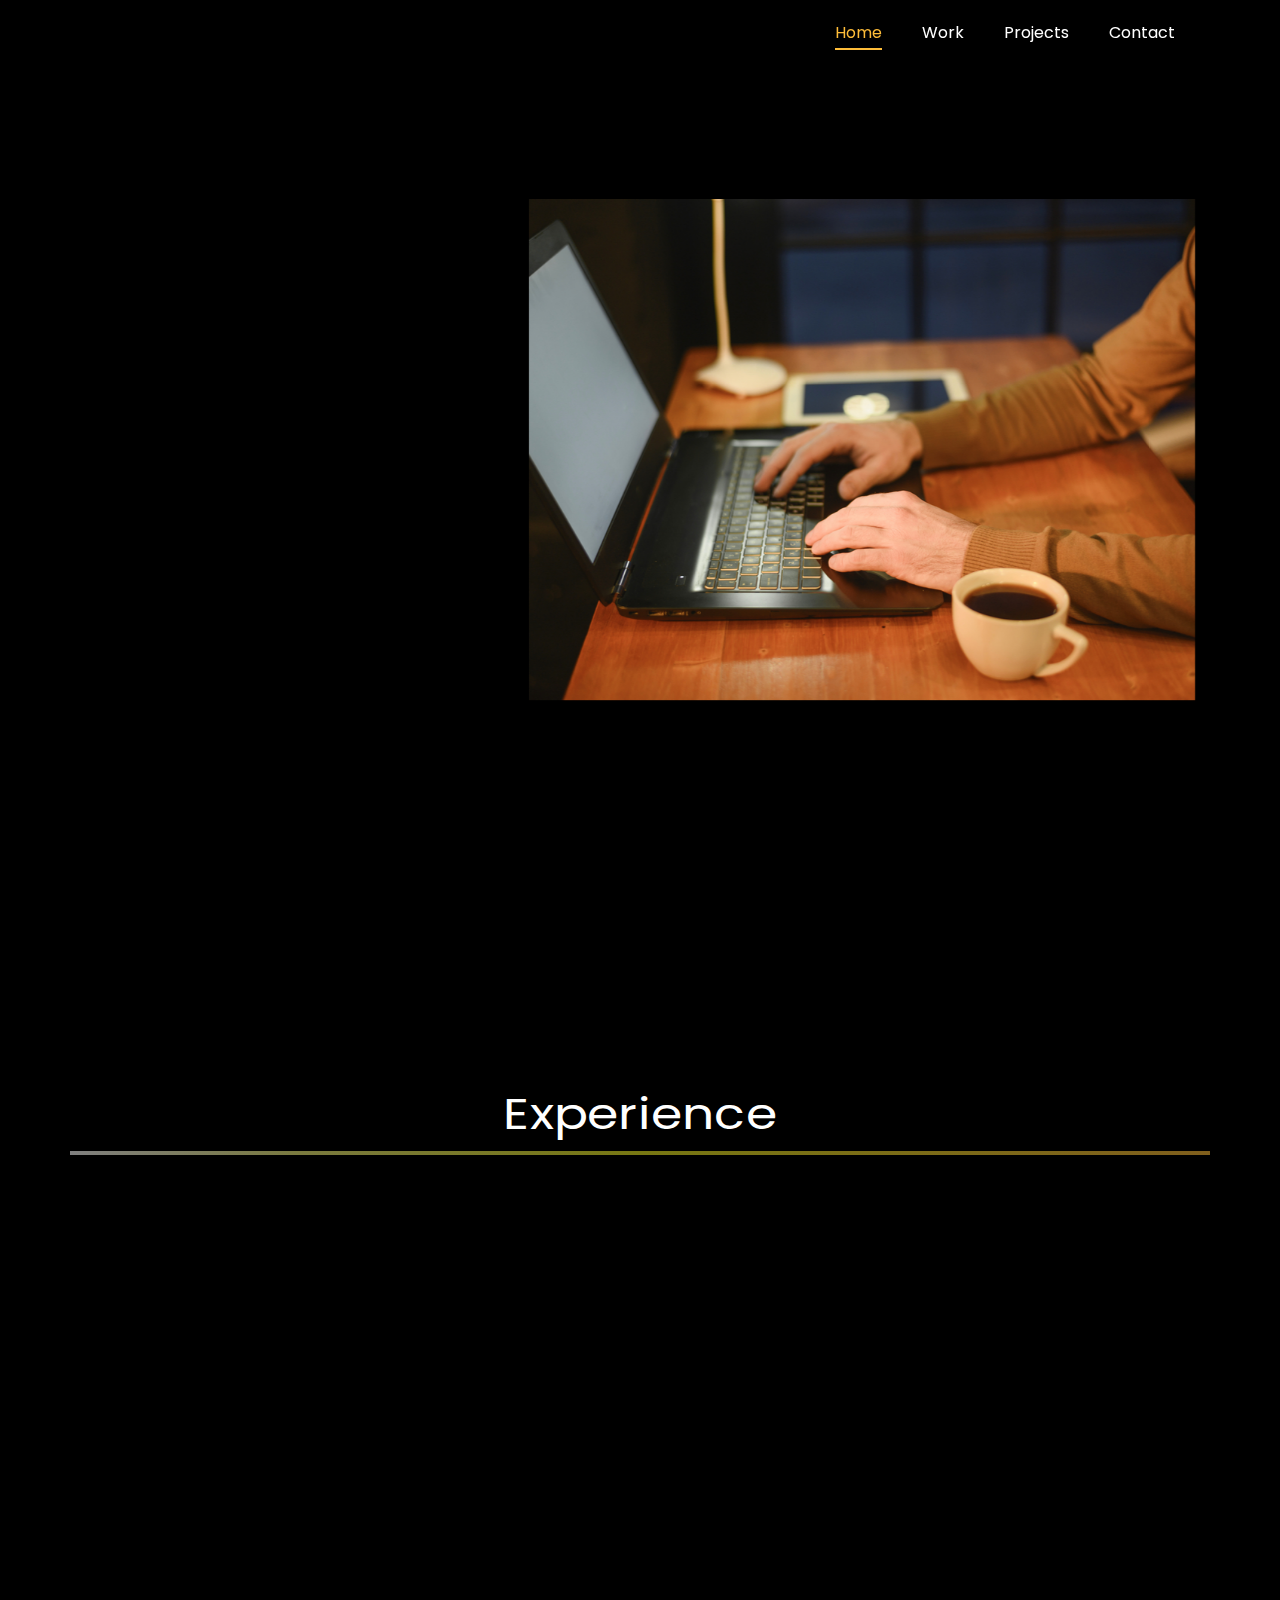
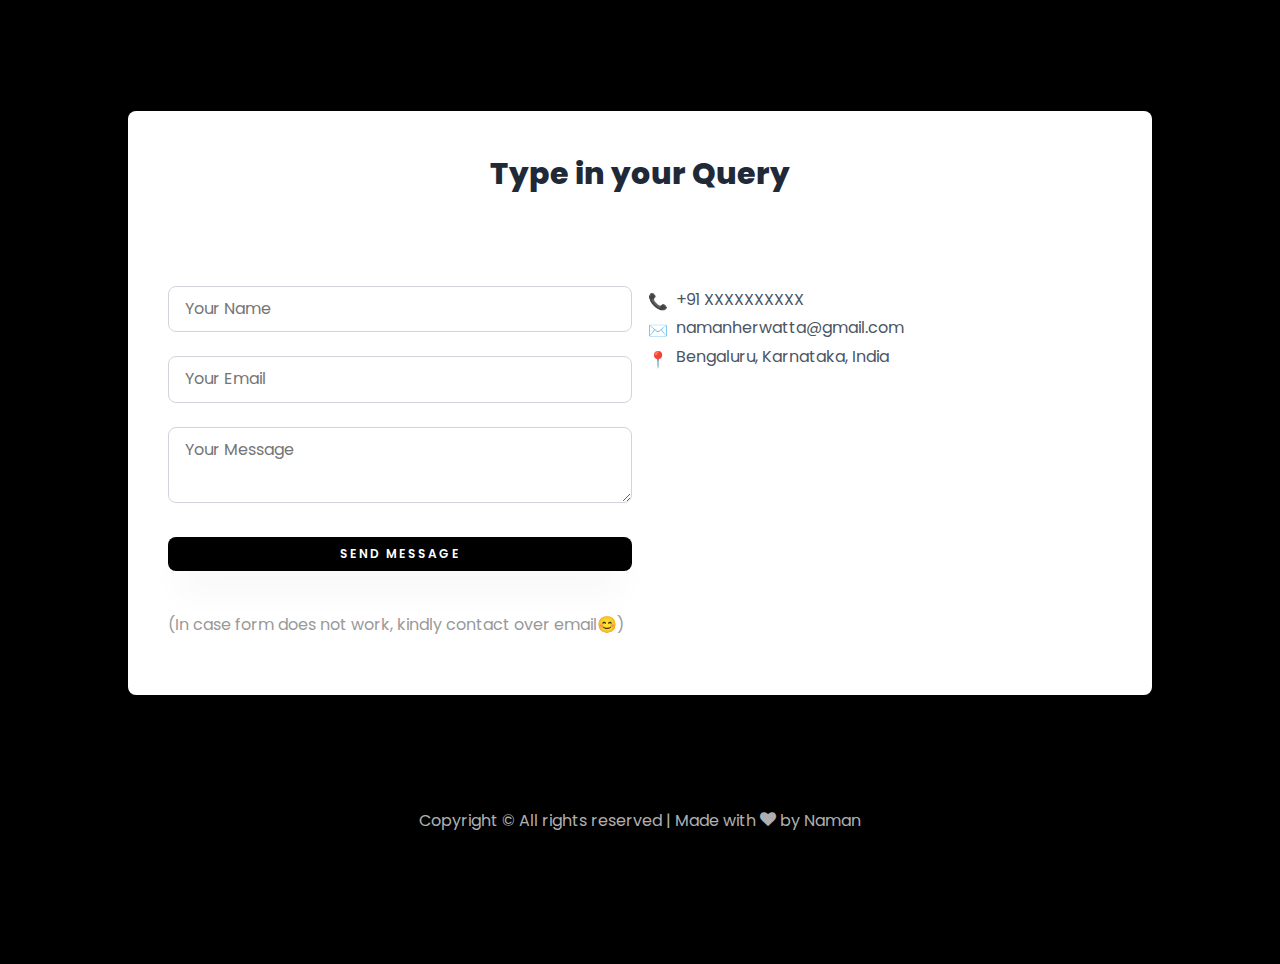
==== commit 45a7f07d: "Added AI assist" ====
--- a/index.html
+++ b/index.html
@@ -139,7 +139,7 @@
 			            <h1 class="mb-4 mt-3">I am <span>Naman Herwatta</span></h1>			
 						<br>
 						<br>
-			            <h2>A Full Stack Web Developer </h2>
+			            <h2>A Web Developer </h2>
 		            </div>
 		          </div>
 	        	</div>
@@ -229,7 +229,7 @@
           </div>
         </div>
         <div class="row d-flex">
-          <div class="col-md-6 d-flex ftco-animate">
+          <div class="col-md-4 d-flex ftco-animate">
           	<div class="blog-entry justify-content-end">
               <a href="https://gamers-spot.vercel.app/" class="block-20 zoom-effect" style="background-image: url('images/proj_1.webp');">
               </a>
@@ -240,14 +240,25 @@
               </div>
             </div>
           </div>
-          <div class="col-md-6 d-flex ftco-animate">
+	    <div class="col-md-4 d-flex ftco-animate">
           	<div class="blog-entry justify-content-end">
-              <a href="https://github.com/rishabhnmishra/Python_Diwali_Sales_Analysis/blob/main/Diwali_Sales_Analysis.ipynb" class="block-20 zoom-effect" style="background-image: url('images/proj_2.jpg');">
+              <a href="https://personal-ai-tool-vercel-frontend.vercel.app" class="block-20 zoom-effect" style="background-image: url('images/AIassist.webp');">
               </a>
               <div class="text mt-3 float-right d-block">
 
-                <h3 class="heading"><a href="https://github.com/rishabhnmishra/Python_Diwali_Sales_Analysis/blob/main/Diwali_Sales_Analysis.ipynb">Data Analysis using Python Project for Beginners</a></h3>
-                <p>Performed exploratory data analysis on diwali sales data using Python to improve the customer experience.</p>
+                <h3 class="heading"><a href="https://github.com/namancherwatta/PersonalAITool">Personal AI Assist</a></h3>
+                <p>An AI enabled smart assistant web application that integrates various productivity tools such as Gmail, Google Calendar, a To-Do List, and a Health Bar</p>
+              </div>
+            </div>
+          </div>	
+          <div class="col-md-4 d-flex ftco-animate">
+          	<div class="blog-entry justify-content-end">
+              <a href="https://excel-analysis-18qn.vercel.app" class="block-20 zoom-effect" style="background-image: url('images/excelAnalysis.webp');">
+              </a>
+              <div class="text mt-3 float-right d-block">
+
+                <h3 class="heading"><a href="https://github.com/namancherwatta/ExcelAnalysis">Excel Data analysis</a></h3>
+                <p>A website to analyse excel data and plot simple graphs to interpret the data quickly and easily.</p>
               </div>
             </div>
           </div>
@@ -343,4 +354,4 @@
   <script src="js/main.js"></script>
     
   </body>
-</html>+</html>
